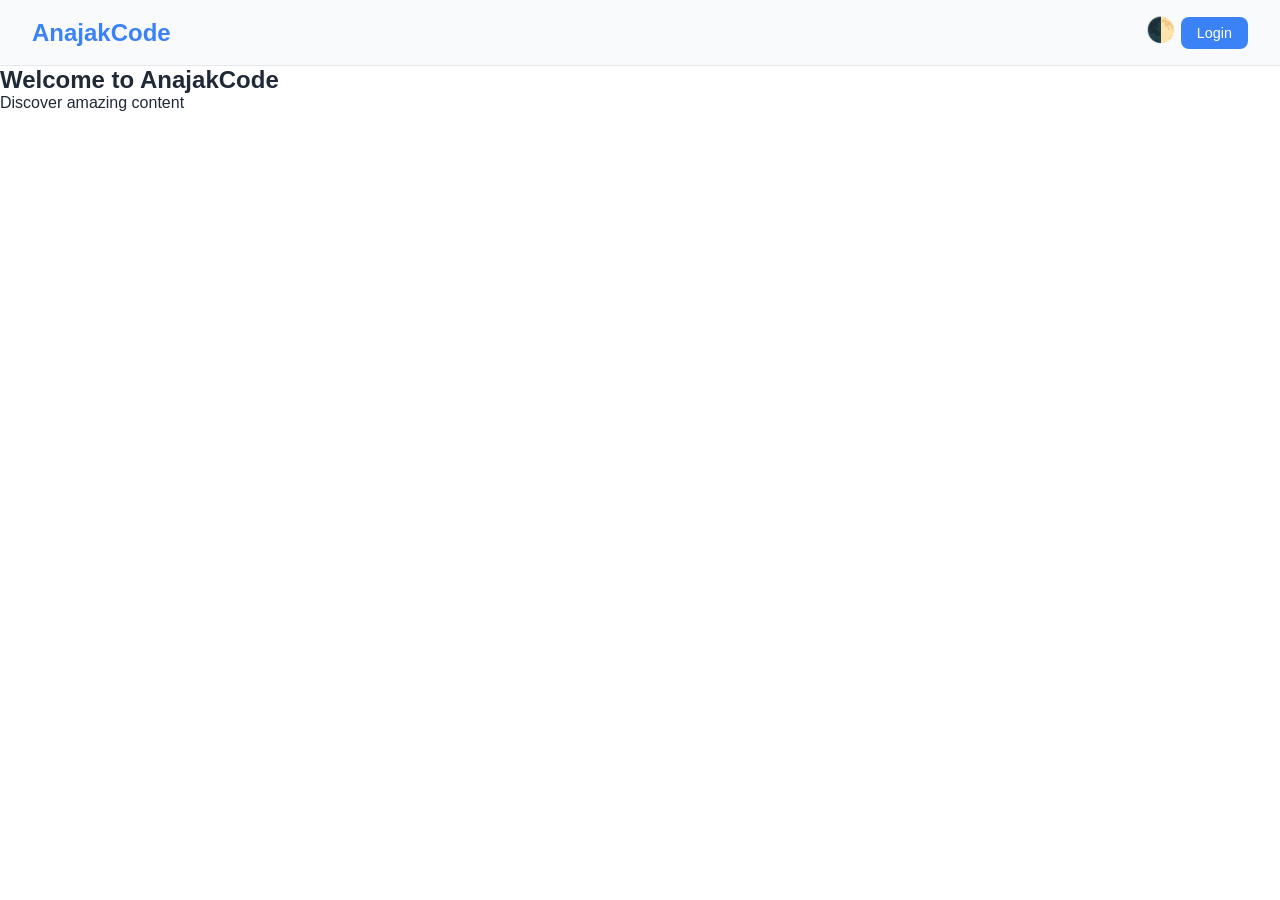
==== index.html @ 2fe34ace "feat: initial anajakcode-project structure with PWA, theme, auth, and modular JS" ====
<!DOCTYPE html>
<html lang="km">
<head>
    <meta charset="UTF-8">
    <meta name="viewport" content="width=device-width, initial-scale=1.0">
    <title>AnajakCode Website</title>
    <link rel="manifest" href="manifest.json">
    <link rel="stylesheet" href="css/styles.css">
    <meta name="theme-color" content="#1f2937">
</head>
<body>
    <header class="navbar">
        <h1 class="logo">AnajakCode</h1>
        <nav>
            <button id="themeToggle" class="btn-icon">🌓</button>
            <button id="loginBtn" class="btn btn-primary">Login</button>
        </nav>
    </header>

    <main id="app">
        <section id="hero">
            <h2>Welcome to AnajakCode</h2>
            <p>Discover amazing content</p>
        </section>
        <section id="content"></section>
    </main>

    <!-- Modal Container -->
    <div id="modalOverlay" class="modal-overlay hidden"></div>

    <!-- Toast Container -->
    <div id="toastContainer"></div>

    <!-- JS Modules -->
    <script src="js/theme.js"></script>
    <script src="js/api.js"></script>
    <script src="js/auth.js"></script>
    <script src="js/modals.js"></script>
    <script src="js/app.js"></script>
</body>
</html>
---- css/styles.css ----
/* === Variables === */
:root {
    --primary: #3b82f6;
    --bg: #ffffff;
    --text: #1f2937;
    --card-bg: #f9fafb;
    --border: #e5e7eb;
    --shadow: 0 2px 10px rgba(0,0,0,0.1);
    --radius: 8px;
    --transition: all 0.3s ease;
}

[data-theme="dark"] {
    --bg: #111827;
    --text: #f9fafb;
    --card-bg: #1f2937;
    --border: #374151;
    --shadow: 0 2px 10px rgba(0,0,0,0.5);
}

/* === Reset === */
* { margin: 0; padding: 0; box-sizing: border-box; }
body {
    font-family: 'Kantumruy Pro', -apple-system, sans-serif;
    background: var(--bg);
    color: var(--text);
    transition: var(--transition);
    min-height: 100vh;
}

/* === Layout === */
.navbar {
    display: flex;
    justify-content: space-between;
    align-items: center;
    padding: 1rem 2rem;
    border-bottom: 1px solid var(--border);
    background: var(--card-bg);
}

.logo { font-size: 1.5rem; font-weight: 700; color: var(--primary); }

.btn {
    padding: 0.5rem 1rem;
    border: none;
    border-radius: var(--radius);
    cursor: pointer;
    font-size: 0.9rem;
    transition: var(--transition);
}

.btn-primary { background: var(--primary); color: white; }
.btn-primary:hover { opacity: 0.9; }
.btn-icon { background: transparent; border: none; font-size: 1.5rem; cursor: pointer; }

/* === Modal === */
.modal-overlay {
    position: fixed;
    inset: 0;
    background: rgba(0,0,0,0.5);
    display: flex;
    justify-content: center;
    align-items: center;
    z-index: 100;
}

.modal-overlay.hidden { display: none; }

.modal-content {
    background: var(--bg);
    padding: 2rem;
    border-radius: var(--radius);
    max-width: 500px;
    width: 90%;
    box-shadow: var(--shadow);
}

/* === Toast === */
#toastContainer {
    position: fixed;
    bottom: 20px;
    right: 20px;
    z-index: 1000;
}

.toast {
    padding: 1rem 1.5rem;
    margin-top: 0.5rem;
    border-radius: var(--radius);
    background: var(--card-bg);
    color: var(--text);
    box-shadow: var(--shadow);
    animation: slideIn 0.3s ease;
}

.toast.success { border-left: 4px solid #10b981; }
.toast.error { border-left: 4px solid #ef4444; }
.toast.info { border-left: 4px solid #3b82f6; }

@keyframes slideIn {
    from { transform: translateX(100%); opacity: 0; }
    to { transform: translateX(0); opacity: 1; }
}

/* === Responsive === */
@media (max-width: 768px) {
    .navbar { padding: 1rem; }
    .logo { font-size: 1.2rem; }
}
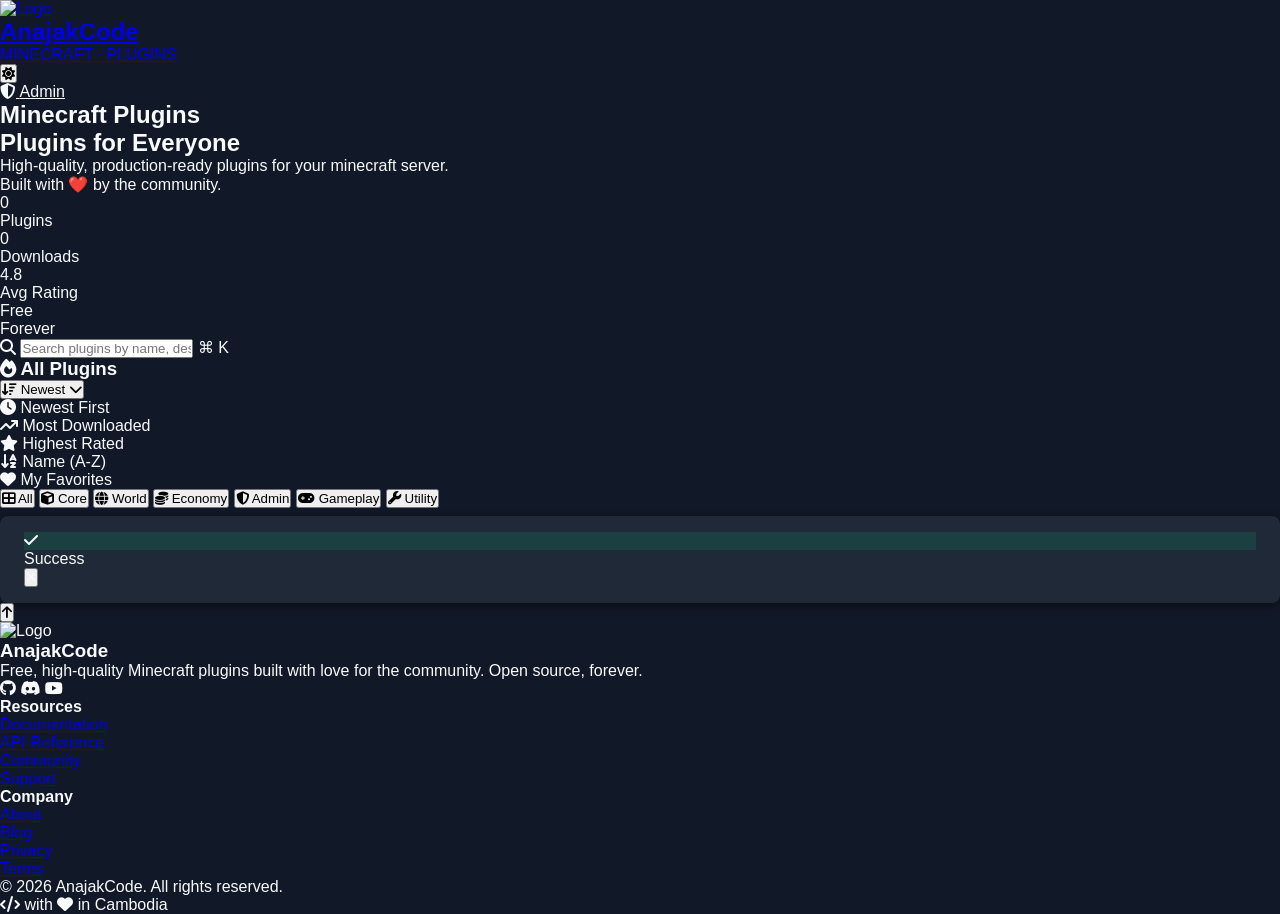
==== commit 83826372: "Update index.html" ====
--- a/index.html
+++ b/index.html
@@ -1,41 +1,360 @@
 <!DOCTYPE html>
-<html lang="km">
+<html lang="en" data-theme="dark">
 <head>
     <meta charset="UTF-8">
     <meta name="viewport" content="width=device-width, initial-scale=1.0">
-    <title>AnajakCode Website</title>
-    <link rel="manifest" href="manifest.json">
+    <title>AnajakCode</title>
+    <link rel="manifest" href="/manifest.json">
+    <meta name="theme-color" content="#10b981">
+    
+    <!-- External Libraries -->
+    <script src="https://cdn.tailwindcss.com"></script>
+    <link rel="stylesheet" href="https://cdnjs.cloudflare.com/ajax/libs/font-awesome/6.5.0/css/all.min.css">
+    <link href="https://fonts.googleapis.com/css2?family=Plus+Jakarta+Sans:wght@400;500;600;700;800&family=JetBrains+Mono:wght@400;600&display=swap" rel="stylesheet">
+    
+    <!-- Custom CSS -->
     <link rel="stylesheet" href="css/styles.css">
-    <meta name="theme-color" content="#1f2937">
 </head>
 <body>
-    <header class="navbar">
-        <h1 class="logo">AnajakCode</h1>
-        <nav>
-            <button id="themeToggle" class="btn-icon">🌓</button>
-            <button id="loginBtn" class="btn btn-primary">Login</button>
-        </nav>
-    </header>
-
-    <main id="app">
-        <section id="hero">
-            <h2>Welcome to AnajakCode</h2>
-            <p>Discover amazing content</p>
+    <!-- Animated Background -->
+    <div class="bg-orbs">
+        <div class="orb orb-1"></div>
+        <div class="orb orb-2"></div>
+        <div class="orb orb-3"></div>
+    </div>
+
+    <!-- Navbar -->
+    <nav class="glass-nav sticky top-0 z-50 relative">
+        <div class="max-w-7xl mx-auto px-6 py-4 flex justify-between items-center">
+            <a href="#" class="flex items-center gap-3 group">
+                <div class="relative">
+                    <img src="https://i.ibb.co/7xPKHNSK/smail.webp" alt="Logo" class="w-10 h-10 rounded-xl object-cover ring-2 ring-emerald-500/20 group-hover:ring-emerald-500/50 transition">
+                    <div class="absolute -bottom-1 -right-1 w-4 h-4 bg-emerald-500 rounded-full border-2 border-[var(--bg-secondary)]"></div>
+                </div>
+                <div>
+                    <h1 class="text-lg font-bold gradient-text">AnajakCode</h1>
+                    <p class="text-[10px] font-mono" style="color: var(--text-muted);">MINECRAFT · PLUGINS</p>
+                </div>
+            </a>
+            
+            <div class="flex items-center gap-3">
+                <button onclick="window.App.toggleTheme()" class="w-10 h-10 rounded-xl glass-card flex items-center justify-center" title="Toggle theme">
+                    <i class="fas fa-sun text-amber-400" id="theme-icon"></i>
+                </button>
+                <div id="user-section" class="flex items-center gap-2"></div>
+                <a href="admin.html" class="hidden md:flex items-center gap-1.5 px-3 py-2 rounded-lg text-sm font-medium hover:text-emerald-400 transition" style="color: var(--text-secondary);">
+                    <i class="fas fa-shield-halved text-xs"></i>
+                    <span>Admin</span>
+                </a>
+            </div>
+        </div>
+    </nav>
+
+    <main class="max-w-7xl mx-auto px-6 pt-12 pb-20 relative z-10">
+        <!-- Hero Section -->
+        <section class="relative text-center mb-16 py-12">
+            <div class="floating-block block-1"></div>
+            <div class="floating-block block-2"></div>
+            <div class="floating-block block-3"></div>
+            <div class="floating-block block-4"></div>
+            <div class="floating-block block-5"></div>
+            
+            <h2 class="hero-title mb-6">
+                <span class="gradient-text">Minecraft Plugins</span><br>
+                <span style="color: var(--text-primary);">Plugins for Everyone</span>
+            </h2>
+            
+            <p class="text-lg md:text-xl max-w-2xl mx-auto mb-10" style="color: var(--text-secondary);">
+                High-quality, production-ready plugins for your minecraft server.<br class="hidden md:block">
+                Built with ❤️ by the community.
+            </p>
+
+            <!-- Stats -->
+            <div class="grid grid-cols-2 md:grid-cols-4 gap-4 max-w-3xl mx-auto mb-12">
+                <div class="stat-card">
+                    <div class="stat-number" id="total-plugins">0</div>
+                    <div class="text-xs mt-1 uppercase tracking-wider" style="color: var(--text-muted);">Plugins</div>
+                </div>
+                <div class="stat-card">
+                    <div class="stat-number" id="total-downloads">0</div>
+                    <div class="text-xs mt-1 uppercase tracking-wider" style="color: var(--text-muted);">Downloads</div>
+                </div>
+                <div class="stat-card">
+                    <div class="stat-number">4.8</div>
+                    <div class="text-xs mt-1 uppercase tracking-wider" style="color: var(--text-muted);">Avg Rating</div>
+                </div>
+                <div class="stat-card">
+                    <div class="stat-number">Free</div>
+                    <div class="text-xs mt-1 uppercase tracking-wider" style="color: var(--text-muted);">Forever</div>
+                </div>
+            </div>
+
+            <!-- Search -->
+            <div class="search-wrapper">
+                <i class="fas fa-search search-icon"></i>
+                <input type="text" id="search" class="search-input" placeholder="Search plugins by name, description, or tag...">
+                <span class="search-shortcut hidden md:block">⌘ K</span>
+            </div>
         </section>
-        <section id="content"></section>
+
+        <!-- Filter & Sort Bar -->
+        <section class="mb-8">
+            <div class="flex flex-wrap items-center justify-between gap-4 mb-4">
+                <div class="flex items-center gap-2">
+                    <h3 class="text-lg font-bold" style="color: var(--text-primary);">
+                        <i class="fas fa-fire text-emerald-400 mr-2"></i>
+                        <span id="results-count">All Plugins</span>
+                    </h3>
+                </div>
+                
+                <div class="sort-dropdown">
+                    <button onclick="window.App.toggleSortMenu()" class="btn-ghost px-4 py-2 rounded-xl text-sm font-medium flex items-center gap-2">
+                        <i class="fas fa-arrow-down-wide-short"></i>
+                        <span id="sort-label">Newest</span>
+                        <i class="fas fa-chevron-down text-xs"></i>
+                    </button>
+                    <div class="sort-menu" id="sort-menu">
+                        <div class="sort-option active" data-sort="newest" onclick="window.App.setSort('newest', 'Newest')">
+                            <i class="fas fa-clock w-4"></i> Newest First
+                        </div>
+                        <div class="sort-option" data-sort="popular" onclick="window.App.setSort('popular', 'Most Downloaded')">
+                            <i class="fas fa-arrow-trend-up w-4"></i> Most Downloaded
+                        </div>
+                        <div class="sort-option" data-sort="rated" onclick="window.App.setSort('rated', 'Highest Rated')">
+                            <i class="fas fa-star w-4"></i> Highest Rated
+                        </div>
+                        <div class="sort-option" data-sort="az" onclick="window.App.setSort('az', 'A-Z')">
+                            <i class="fas fa-arrow-down-a-z w-4"></i> Name (A-Z)
+                        </div>
+                        <div class="sort-option" data-sort="favorites" onclick="window.App.setSort('favorites', 'My Favorites')">
+                            <i class="fas fa-heart w-4"></i> My Favorites
+                        </div>
+                    </div>
+                </div>
+            </div>
+
+            <!-- Category Filter Chips -->
+            <div class="flex flex-wrap gap-2 mb-6" id="filter-chips">
+                <button class="filter-chip active" data-category="" onclick="window.App.filterCategory('')">
+                    <i class="fas fa-th-large"></i> All
+                </button>
+                <button class="filter-chip" data-category="Core" onclick="window.App.filterCategory('Core')">
+                    <i class="fas fa-cube"></i> Core
+                </button>
+                <button class="filter-chip" data-category="World" onclick="window.App.filterCategory('World')">
+                    <i class="fas fa-globe"></i> World
+                </button>
+                <button class="filter-chip" data-category="Economy" onclick="window.App.filterCategory('Economy')">
+                    <i class="fas fa-coins"></i> Economy
+                </button>
+                <button class="filter-chip" data-category="Admin" onclick="window.App.filterCategory('Admin')">
+                    <i class="fas fa-shield-halved"></i> Admin
+                </button>
+                <button class="filter-chip" data-category="Gameplay" onclick="window.App.filterCategory('Gameplay')">
+                    <i class="fas fa-gamepad"></i> Gameplay
+                </button>
+                <button class="filter-chip" data-category="Utility" onclick="window.App.filterCategory('Utility')">
+                    <i class="fas fa-wrench"></i> Utility
+                </button>
+            </div>
+        </section>
+
+        <!-- Plugins Grid -->
+        <section id="plugins-grid" class="grid grid-cols-1 md:grid-cols-2 lg:grid-cols-3 gap-6">
+            <!-- Skeleton loading placeholders -->
+            <div class="glass-card rounded-2xl p-6">
+                <div class="skeleton h-32 mb-4 rounded-xl"></div>
+                <div class="skeleton h-4 w-1/3 mb-3"></div>
+                <div class="skeleton h-6 w-2/3 mb-3"></div>
+                <div class="skeleton h-4 mb-2"></div>
+                <div class="skeleton h-4 w-4/5 mb-4"></div>
+                <div class="skeleton h-10 mt-4"></div>
+            </div>
+            <div class="glass-card rounded-2xl p-6">
+                <div class="skeleton h-32 mb-4 rounded-xl"></div>
+                <div class="skeleton h-4 w-1/3 mb-3"></div>
+                <div class="skeleton h-6 w-2/3 mb-3"></div>
+                <div class="skeleton h-4 mb-2"></div>
+                <div class="skeleton h-4 w-4/5 mb-4"></div>
+                <div class="skeleton h-10 mt-4"></div>
+            </div>
+            <div class="glass-card rounded-2xl p-6">
+                <div class="skeleton h-32 mb-4 rounded-xl"></div>
+                <div class="skeleton h-4 w-1/3 mb-3"></div>
+                <div class="skeleton h-6 w-2/3 mb-3"></div>
+                <div class="skeleton h-4 mb-2"></div>
+                <div class="skeleton h-4 w-4/5 mb-4"></div>
+                <div class="skeleton h-10 mt-4"></div>
+            </div>
+        </section>
     </main>
 
-    <!-- Modal Container -->
-    <div id="modalOverlay" class="modal-overlay hidden"></div>
-
-    <!-- Toast Container -->
-    <div id="toastContainer"></div>
-
-    <!-- JS Modules -->
-    <script src="js/theme.js"></script>
-    <script src="js/api.js"></script>
-    <script src="js/auth.js"></script>
-    <script src="js/modals.js"></script>
-    <script src="js/app.js"></script>
+    <!-- Plugin Details Modal -->
+    <div id="details-modal" class="modal-overlay fixed inset-0 z-50 hidden items-center justify-center p-4 overflow-y-auto">
+        <div class="modal-content rounded-2xl max-w-3xl w-full my-8 relative">
+            <button onclick="window.UI.closeDetailsModal()" class="absolute top-4 right-4 w-10 h-10 rounded-xl flex items-center justify-center hover:bg-[var(--bg-tertiary)] transition z-10" style="color: var(--text-secondary);">
+                <i class="fas fa-times"></i>
+            </button>
+            <div id="details-content">
+                <!-- Populated by JS -->
+            </div>
+        </div>
+    </div>
+
+    <!-- Auth Modal -->
+    <div id="auth-modal" class="modal-overlay fixed inset-0 z-50 hidden items-center justify-center p-4">
+        <div class="modal-content rounded-2xl max-w-md w-full p-8 relative">
+            <button onclick="window.UI.closeAuthModal()" class="absolute top-4 right-4 w-8 h-8 rounded-lg flex items-center justify-center hover:bg-[var(--bg-tertiary)]" style="color: var(--text-secondary);">
+                <i class="fas fa-times"></i>
+            </button>
+            
+            <div class="text-center mb-6">
+                <div class="w-14 h-14 mx-auto mb-4 rounded-2xl bg-gradient-to-br from-emerald-400 to-cyan-500 flex items-center justify-center">
+                    <i class="fas fa-user-astronaut text-white text-xl"></i>
+                </div>
+                <h3 class="text-2xl font-bold" id="auth-title">Welcome Back</h3>
+                <p class="text-sm mt-1" style="color: var(--text-secondary);" id="auth-subtitle">Sign in to continue</p>
+            </div>
+            
+            <form id="auth-form" class="space-y-4">
+                <div id="username-field">
+                    <label class="text-xs font-semibold mb-1.5 block uppercase tracking-wider" style="color: var(--text-secondary);">Username</label>
+                    <input name="username" required class="w-full px-4 py-3 rounded-xl" style="background: var(--bg-tertiary); border: 1px solid var(--border-color); color: var(--text-primary);">
+                </div>
+                <div id="email-field" class="hidden">
+                    <label class="text-xs font-semibold mb-1.5 block uppercase tracking-wider" style="color: var(--text-secondary);">Email</label>
+                    <input name="email" type="email" class="w-full px-4 py-3 rounded-xl" style="background: var(--bg-tertiary); border: 1px solid var(--border-color); color: var(--text-primary);">
+                </div>
+                <div>
+                    <label class="text-xs font-semibold mb-1.5 block uppercase tracking-wider" style="color: var(--text-secondary);">Password</label>
+                    <input name="password" type="password" required class="w-full px-4 py-3 rounded-xl" style="background: var(--bg-tertiary); border: 1px solid var(--border-color); color: var(--text-primary);">
+                </div>
+                <button type="submit" class="btn-primary w-full py-3 rounded-xl font-semibold flex items-center justify-center gap-2">
+                    <i class="fas fa-arrow-right-to-bracket"></i>
+                    <span id="auth-submit-text">Sign In</span>
+                </button>
+            </form>
+            
+            <div class="mt-6 text-center text-sm">
+                <span style="color: var(--text-secondary);" id="auth-switch-text">Don't have an account?</span>
+                <button onclick="window.UI.toggleAuthMode()" class="text-emerald-400 hover:text-emerald-300 ml-1 font-semibold" id="auth-switch-btn">Register</button>
+            </div>
+        </div>
+    </div>
+
+    <!-- Review Modal -->
+    <div id="review-modal" class="modal-overlay fixed inset-0 z-50 hidden items-center justify-center p-4">
+        <div class="modal-content rounded-2xl max-w-md w-full p-8 relative">
+            <button onclick="window.UI.closeReviewModal()" class="absolute top-4 right-4 w-8 h-8 rounded-lg flex items-center justify-center hover:bg-[var(--bg-tertiary)]" style="color: var(--text-secondary);">
+                <i class="fas fa-times"></i>
+            </button>
+            
+            <div class="mb-6">
+                <h3 class="text-2xl font-bold mb-1">Share your thoughts</h3>
+                <p class="text-sm" style="color: var(--text-secondary);" id="review-plugin-name"></p>
+            </div>
+            
+            <form id="review-form" class="space-y-5">
+                <input type="hidden" id="review-plugin-id">
+                
+                <div>
+                    <label class="text-xs font-semibold mb-3 block uppercase tracking-wider" style="color: var(--text-secondary);">Rating</label>
+                    <div class="flex gap-2 text-3xl" id="star-selector">
+                        <i class="fas fa-star star" data-rating="1" onclick="window.UI.setRating(1)"></i>
+                        <i class="fas fa-star star" data-rating="2" onclick="window.UI.setRating(2)"></i>
+                        <i class="fas fa-star star" data-rating="3" onclick="window.UI.setRating(3)"></i>
+                        <i class="fas fa-star star" data-rating="4" onclick="window.UI.setRating(4)"></i>
+                        <i class="fas fa-star star" data-rating="5" onclick="window.UI.setRating(5)"></i>
+                    </div>
+                    <input type="hidden" id="review-rating" value="0">
+                </div>
+                
+                <div>
+                    <label class="text-xs font-semibold mb-1.5 block uppercase tracking-wider" style="color: var(--text-secondary);">Your Review</label>
+                    <textarea id="review-comment" rows="4" required minlength="10" class="w-full px-4 py-3 rounded-xl resize-none" style="background: var(--bg-tertiary); border: 1px solid var(--border-color); color: var(--text-primary);" placeholder="What do you think about this plugin?"></textarea>
+                    <p class="text-xs mt-1.5" style="color: var(--text-muted);">Minimum 10 characters</p>
+                </div>
+                
+                <button type="submit" class="btn-primary w-full py-3 rounded-xl font-semibold">
+                    <i class="fas fa-paper-plane mr-2"></i> Submit Review
+                </button>
+            </form>
+        </div>
+    </div>
+
+    <!-- Toast -->
+    <div id="toast" class="fixed top-6 right-6 z-50 hidden">
+        <div class="toast rounded-xl px-5 py-4 flex items-center gap-3 min-w-[280px]">
+            <div id="toast-icon-wrapper" class="w-10 h-10 rounded-lg flex items-center justify-center flex-shrink-0" style="background: rgba(16,185,129,0.15);">
+                <i id="toast-icon" class="fas fa-check text-emerald-400"></i>
+            </div>
+            <div class="flex-1">
+                <div class="text-sm font-semibold" id="toast-msg">Success</div>
+            </div>
+            <button onclick="window.UI.hideToast()" class="w-7 h-7 rounded-lg flex items-center justify-center hover:bg-[var(--bg-tertiary)]" style="color: var(--text-muted);">
+                <i class="fas fa-times text-xs"></i>
+            </button>
+        </div>
+    </div>
+
+    <!-- Back to Top -->
+    <button class="back-to-top" id="back-to-top" onclick="window.scrollTo({top:0,behavior:'smooth'})">
+        <i class="fas fa-arrow-up"></i>
+    </button>
+
+    <!-- Footer -->
+    <footer class="glass-nav border-t mt-12 py-10 relative z-10" style="border-color: var(--border-color);">
+        <div class="max-w-7xl mx-auto px-6">
+            <div class="grid grid-cols-1 md:grid-cols-4 gap-8 mb-8">
+                <div class="md:col-span-2">
+                    <div class="flex items-center gap-3 mb-4">
+                        <img src="https://i.ibb.co/7xPKHNSK/smail.webp" alt="Logo" class="w-10 h-10 rounded-xl object-cover">
+                        <h3 class="text-lg font-bold gradient-text">AnajakCode</h3>
+                    </div>
+                    <p class="text-sm mb-4 max-w-sm" style="color: var(--text-secondary);">
+                        Free, high-quality Minecraft plugins built with love for the community. Open source, forever.
+                    </p>
+                    <div class="flex gap-3">
+                        <a href="#" class="w-9 h-9 rounded-lg flex items-center justify-center hover:bg-[var(--bg-tertiary)] transition" style="color: var(--text-secondary);"><i class="fab fa-github"></i></a>
+                        <a href="#" class="w-9 h-9 rounded-lg flex items-center justify-center hover:bg-[var(--bg-tertiary)] transition" style="color: var(--text-secondary);"><i class="fab fa-discord"></i></a>
+                        <a href="#" class="w-9 h-9 rounded-lg flex items-center justify-center hover:bg-[var(--bg-tertiary)] transition" style="color: var(--text-secondary);"><i class="fab fa-youtube"></i></a>
+                    </div>
+                </div>
+                
+                <div>
+                    <h4 class="text-sm font-bold mb-3 uppercase tracking-wider" style="color: var(--text-primary);">Resources</h4>
+                    <ul class="space-y-2 text-sm" style="color: var(--text-secondary);">
+                        <li><a href="#" class="hover:text-emerald-400 transition">Documentation</a></li>
+                        <li><a href="#" class="hover:text-emerald-400 transition">API Reference</a></li>
+                        <li><a href="#" class="hover:text-emerald-400 transition">Community</a></li>
+                        <li><a href="#" class="hover:text-emerald-400 transition">Support</a></li>
+                    </ul>
+                </div>
+                
+                <div>
+                    <h4 class="text-sm font-bold mb-3 uppercase tracking-wider" style="color: var(--text-primary);">Company</h4>
+                    <ul class="space-y-2 text-sm" style="color: var(--text-secondary);">
+                        <li><a href="#" class="hover:text-emerald-400 transition">About</a></li>
+                        <li><a href="#" class="hover:text-emerald-400 transition">Blog</a></li>
+                        <li><a href="#" class="hover:text-emerald-400 transition">Privacy</a></li>
+                        <li><a href="#" class="hover:text-emerald-400 transition">Terms</a></li>
+                    </ul>
+                </div>
+            </div>
+            
+            <div class="pt-6 flex flex-col md:flex-row justify-between items-center gap-4 text-xs" style="border-top: 1px solid var(--border-color); color: var(--text-muted);">
+                <p>© 2026 AnajakCode. All rights reserved.</p>
+                <p class="flex items-center gap-2 mono">
+                    <i class="fas fa-code"></i> with <i class="fas fa-heart text-rose-400"></i> in Cambodia
+                </p>
+            </div>
+        </div>
+    </footer>
+
+    <!-- Scripts (Order matters: Utils -> API -> UI -> App) -->
+    <script type="module" src="js/utils.js"></script>
+    <script type="module" src="js/api.js"></script>
+    <script type="module" src="js/ui.js"></script>
+    <script type="module" src="js/app.js"></script>
 </body>
 </html>
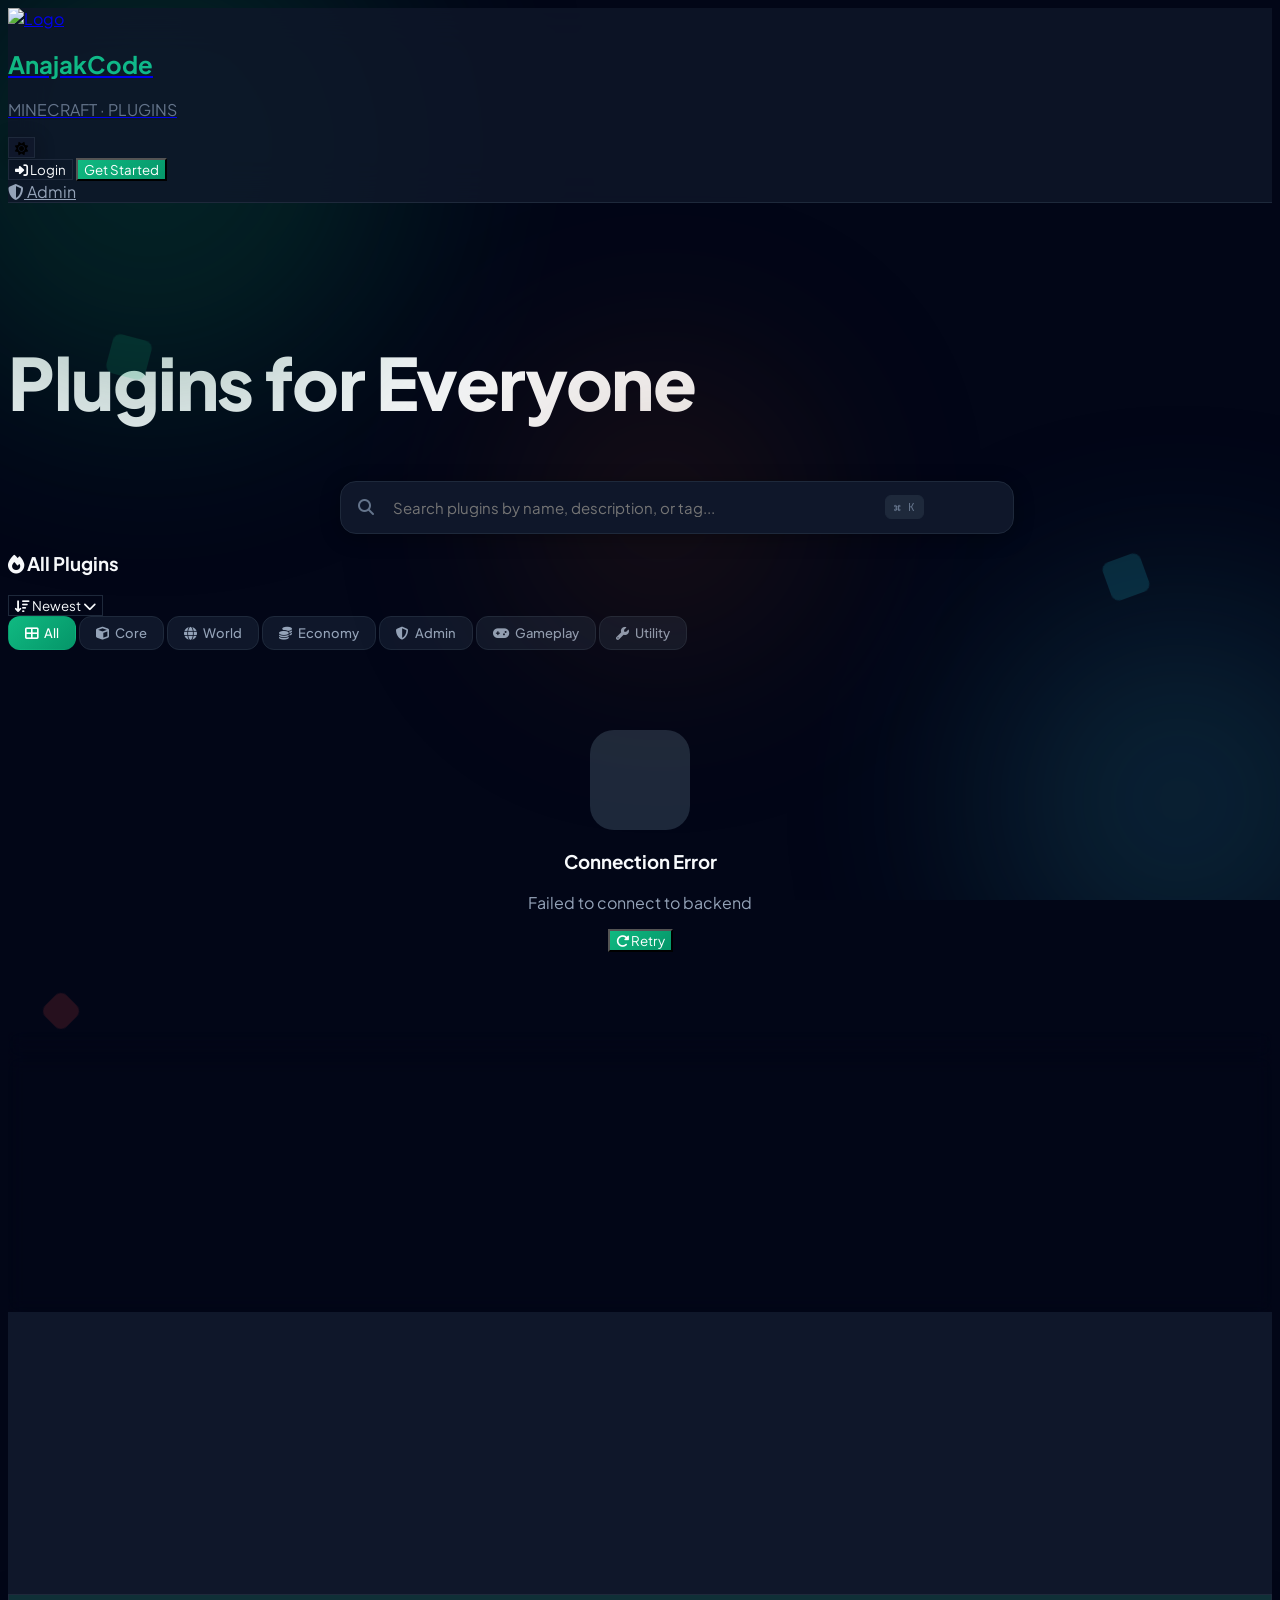
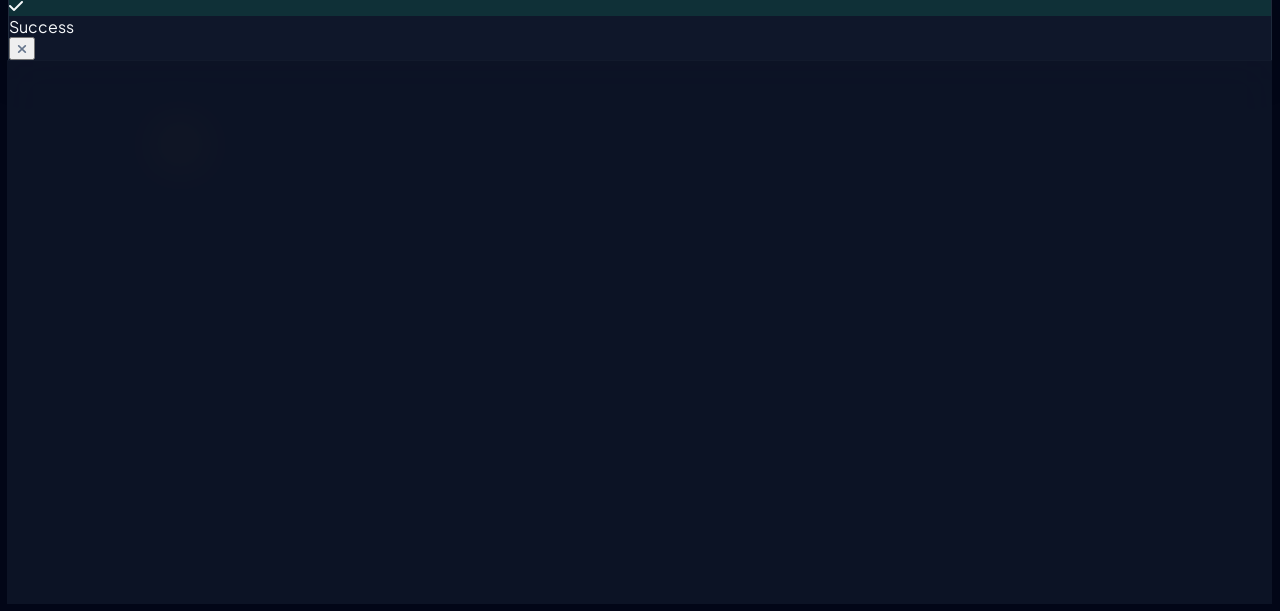
==== commit 976d0d08: "Update index.html" ====
--- a/index.html
+++ b/index.html
@@ -60,35 +60,9 @@
             <div class="floating-block block-5"></div>
             
             <h2 class="hero-title mb-6">
-                <span class="gradient-text">Minecraft Plugins</span><br>
+                <span class="gradient-text"></span><br>
                 <span style="color: var(--text-primary);">Plugins for Everyone</span>
             </h2>
-            
-            <p class="text-lg md:text-xl max-w-2xl mx-auto mb-10" style="color: var(--text-secondary);">
-                High-quality, production-ready plugins for your minecraft server.<br class="hidden md:block">
-                Built with ❤️ by the community.
-            </p>
-
-            <!-- Stats -->
-            <div class="grid grid-cols-2 md:grid-cols-4 gap-4 max-w-3xl mx-auto mb-12">
-                <div class="stat-card">
-                    <div class="stat-number" id="total-plugins">0</div>
-                    <div class="text-xs mt-1 uppercase tracking-wider" style="color: var(--text-muted);">Plugins</div>
-                </div>
-                <div class="stat-card">
-                    <div class="stat-number" id="total-downloads">0</div>
-                    <div class="text-xs mt-1 uppercase tracking-wider" style="color: var(--text-muted);">Downloads</div>
-                </div>
-                <div class="stat-card">
-                    <div class="stat-number">4.8</div>
-                    <div class="text-xs mt-1 uppercase tracking-wider" style="color: var(--text-muted);">Avg Rating</div>
-                </div>
-                <div class="stat-card">
-                    <div class="stat-number">Free</div>
-                    <div class="text-xs mt-1 uppercase tracking-wider" style="color: var(--text-muted);">Forever</div>
-                </div>
-            </div>
-
             <!-- Search -->
             <div class="search-wrapper">
                 <i class="fas fa-search search-icon"></i>
--- a/css/styles.css
+++ b/css/styles.css
@@ -1,109 +1,511 @@
-/* === Variables === */
-:root {
-    --primary: #3b82f6;
-    --bg: #ffffff;
-    --text: #1f2937;
-    --card-bg: #f9fafb;
-    --border: #e5e7eb;
-    --shadow: 0 2px 10px rgba(0,0,0,0.1);
-    --radius: 8px;
-    --transition: all 0.3s ease;
-}
-
-[data-theme="dark"] {
-    --bg: #111827;
-    --text: #f9fafb;
-    --card-bg: #1f2937;
-    --border: #374151;
-    --shadow: 0 2px 10px rgba(0,0,0,0.5);
-}
-
-/* === Reset === */
-* { margin: 0; padding: 0; box-sizing: border-box; }
-body {
-    font-family: 'Kantumruy Pro', -apple-system, sans-serif;
-    background: var(--bg);
-    color: var(--text);
-    transition: var(--transition);
+* { font-family: 'Plus Jakarta Sans', sans-serif; }
+code, .mono { font-family: 'JetBrains Mono', monospace; }
+
+:root[data-theme="light"] { 
+    --bg-primary: #f8fafc; 
+    --bg-secondary: #ffffff; 
+    --bg-tertiary: #f1f5f9;
+    --text-primary: #0f172a; 
+    --text-secondary: #64748b; 
+    --text-muted: #94a3b8;
+    --border-color: #e2e8f0;
+    --card-shadow: 0 4px 20px rgba(0,0,0,0.05);
+    --card-shadow-hover: 0 20px 40px rgba(16,185,129,0.15);
+    --orb-1: #a7f3d0; --orb-2: #bae6fd; --orb-3: #fcd34d;
+}
+:root[data-theme="dark"] { 
+    --bg-primary: #020617; 
+    --bg-secondary: #0f172a; 
+    --bg-tertiary: #1e293b;
+    --text-primary: #f8fafc; 
+    --text-secondary: #94a3b8; 
+    --text-muted: #64748b;
+    --border-color: #1e293b;
+    --card-shadow: 0 4px 20px rgba(0,0,0,0.3);
+    --card-shadow-hover: 0 20px 40px rgba(16,185,129,0.2);
+    --orb-1: #064e3b; --orb-2: #164e63; --orb-3: #78350f;
+}
+
+body { 
+    background: var(--bg-primary); 
+    color: var(--text-primary); 
     min-height: 100vh;
-}
-
-/* === Layout === */
-.navbar {
+    position: relative;
+    overflow-x: hidden;
+}
+
+/* === Animated Background === */
+.bg-orbs { position: fixed; inset: 0; z-index: 0; pointer-events: none; overflow: hidden; }
+.orb { 
+    position: absolute; 
+    border-radius: 50%; 
+    filter: blur(100px); 
+    opacity: 0.4; 
+    animation: float 20s infinite ease-in-out alternate; 
+}
+.orb-1 { width: 500px; height: 500px; background: var(--orb-1); top: -100px; left: -100px; }
+.orb-2 { width: 400px; height: 400px; background: var(--orb-2); bottom: -100px; right: -100px; animation-delay: -7s; }
+.orb-3 { width: 300px; height: 300px; background: var(--orb-3); top: 40%; left: 40%; animation-delay: -14s; opacity: 0.2; }
+@keyframes float {
+    0% { transform: translate(0,0) scale(1); }
+    50% { transform: translate(40px,60px) scale(1.1); }
+    100% { transform: translate(-30px,-40px) scale(0.95); }
+}
+
+/* === Glass Elements === */
+.glass-nav { 
+    background: color-mix(in srgb, var(--bg-secondary) 80%, transparent);
+    backdrop-filter: blur(20px); 
+    -webkit-backdrop-filter: blur(20px);
+    border-bottom: 1px solid var(--border-color); 
+}
+.glass-card { 
+    background: var(--bg-secondary); 
+    border: 1px solid var(--border-color); 
+    box-shadow: var(--card-shadow);
+    transition: all 0.4s cubic-bezier(0.4, 0, 0.2, 1);
+}
+.glass-card:hover { 
+    box-shadow: var(--card-shadow-hover);
+    transform: translateY(-6px);
+    border-color: rgba(16, 185, 129, 0.3);
+}
+
+/* === Typography === */
+.gradient-text { 
+    background: linear-gradient(135deg, #10b981 0%, #06b6d4 50%, #8b5cf6 100%); 
+    background-size: 200% 200%;
+    -webkit-background-clip: text; 
+    -webkit-text-fill-color: transparent;
+    animation: gradientShift 6s ease infinite;
+}
+@keyframes gradientShift {
+    0%, 100% { background-position: 0% 50%; }
+    50% { background-position: 100% 50%; }
+}
+
+.hero-title {
+    font-size: clamp(2.5rem, 6vw, 4.5rem);
+    font-weight: 800;
+    letter-spacing: -0.02em;
+    line-height: 1.1;
+}
+
+/* === Buttons === */
+.btn-primary { 
+    background: linear-gradient(135deg, #10b981 0%, #059669 100%); 
+    position: relative;
+    overflow: hidden;
+    transition: all 0.3s ease;
+    color: white;
+}
+.btn-primary::before {
+    content: '';
+    position: absolute;
+    top: 0; left: -100%;
+    width: 100%; height: 100%;
+    background: linear-gradient(90deg, transparent, rgba(255,255,255,0.2), transparent);
+    transition: 0.5s;
+}
+.btn-primary:hover::before { left: 100%; }
+.btn-primary:hover { 
+    transform: translateY(-2px); 
+    box-shadow: 0 10px 30px rgba(16, 185, 129, 0.4); 
+}
+
+.btn-ghost {
+    background: transparent;
+    color: var(--text-primary);
+    border: 1px solid var(--border-color);
+    transition: all 0.2s;
+}
+.btn-ghost:hover {
+    background: var(--bg-tertiary);
+    border-color: rgba(16,185,129,0.3);
+}
+
+/* === Plugin Cards === */
+.plugin-card { position: relative; }
+.plugin-card::before {
+    content: '';
+    position: absolute;
+    inset: 0;
+    border-radius: 1rem;
+    padding: 1px;
+    background: linear-gradient(135deg, transparent 0%, rgba(16,185,129,0.3) 50%, transparent 100%);
+    -webkit-mask: linear-gradient(#fff 0 0) content-box, linear-gradient(#fff 0 0);
+    -webkit-mask-composite: xor;
+    mask-composite: exclude;
+    opacity: 0;
+    transition: opacity 0.4s;
+    pointer-events: none;
+}
+.plugin-card:hover::before { opacity: 1; }
+
+.plugin-thumbnail {
+    width: 100%;
+    height: 140px;
+    background: linear-gradient(135deg, var(--bg-tertiary) 0%, var(--bg-secondary) 100%);
+    border-radius: 12px;
     display: flex;
-    justify-content: space-between;
     align-items: center;
-    padding: 1rem 2rem;
-    border-bottom: 1px solid var(--border);
-    background: var(--card-bg);
-}
-
-.logo { font-size: 1.5rem; font-weight: 700; color: var(--primary); }
-
-.btn {
-    padding: 0.5rem 1rem;
+    justify-content: center;
+    font-size: 3rem;
+    margin-bottom: 1rem;
+    position: relative;
+    overflow: hidden;
+}
+.plugin-thumbnail::after {
+    content: '';
+    position: absolute;
+    inset: 0;
+    background: radial-gradient(circle at 30% 30%, rgba(16,185,129,0.15), transparent 60%);
+}
+.plugin-thumbnail i { 
+    z-index: 1;
+    filter: drop-shadow(0 4px 12px rgba(0,0,0,0.2));
+}
+
+/* Category Icons */
+.cat-Core i { color: #10b981; }
+.cat-World i { color: #22d3ee; }
+.cat-Economy i { color: #fbbf24; }
+.cat-Admin i { color: #f43f5e; }
+.cat-Gameplay i { color: #a855f7; }
+.cat-Utility i { color: #06b6d4; }
+
+/* Badges */
+.badge { 
+    display: inline-flex; 
+    align-items: center; 
+    gap: 4px;
+    padding: 4px 10px; 
+    border-radius: 8px; 
+    font-size: 11px; 
+    font-weight: 600;
+    letter-spacing: 0.02em;
+}
+.badge-category { background: rgba(16,185,129,0.1); color: #10b981; }
+.badge-version { background: var(--bg-tertiary); color: var(--text-secondary); font-family: 'JetBrains Mono', monospace; font-size: 10px; }
+.badge-new { background: rgba(139,92,246,0.15); color: #a855f7; }
+.badge-hot { background: rgba(239,68,68,0.15); color: #ef4444; }
+
+/* Favorite Button */
+.favorite-btn {
+    position: absolute;
+    top: 12px;
+    right: 12px;
+    width: 36px;
+    height: 36px;
+    border-radius: 10px;
+    background: rgba(0,0,0,0.3);
+    backdrop-filter: blur(10px);
+    border: 1px solid rgba(255,255,255,0.1);
+    display: flex;
+    align-items: center;
+    justify-content: center;
+    cursor: pointer;
+    transition: all 0.3s;
+    z-index: 2;
+    color: #fff;
+}
+.favorite-btn:hover { transform: scale(1.1); background: rgba(0,0,0,0.5); }
+.favorite-btn.active { color: #ef4444; background: rgba(239,68,68,0.2); }
+.favorite-btn.active i { animation: heartBeat 0.6s ease; }
+@keyframes heartBeat {
+    0%, 100% { transform: scale(1); }
+    25% { transform: scale(1.3); }
+    50% { transform: scale(0.95); }
+    75% { transform: scale(1.15); }
+}
+
+/* Stats Counter */
+.stat-card {
+    text-align: center;
+    padding: 20px;
+    border-radius: 16px;
+    background: var(--bg-secondary);
+    border: 1px solid var(--border-color);
+}
+.stat-number {
+    font-size: 2rem;
+    font-weight: 800;
+    background: linear-gradient(135deg, #10b981, #06b6d4);
+    -webkit-background-clip: text;
+    -webkit-text-fill-color: transparent;
+}
+
+/* Search Bar */
+.search-wrapper {
+    position: relative;
+    max-width: 600px;
+    margin: 0 auto;
+}
+.search-input {
+    width: 100%;
+    padding: 16px 20px 16px 52px;
+    background: var(--bg-secondary);
+    border: 1px solid var(--border-color);
+    border-radius: 16px;
+    color: var(--text-primary);
+    font-size: 15px;
+    transition: all 0.3s;
+    box-shadow: var(--card-shadow);
+}
+.search-input:focus {
+    outline: none;
+    border-color: #10b981;
+    box-shadow: 0 0 0 4px rgba(16,185,129,0.1);
+}
+.search-icon {
+    position: absolute;
+    left: 18px;
+    top: 50%;
+    transform: translateY(-50%);
+    color: var(--text-muted);
+}
+.search-shortcut {
+    position: absolute;
+    right: 16px;
+    top: 50%;
+    transform: translateY(-50%);
+    background: var(--bg-tertiary);
+    padding: 4px 8px;
+    border-radius: 6px;
+    font-size: 11px;
+    color: var(--text-muted);
+    font-family: 'JetBrains Mono', monospace;
+    border: 1px solid var(--border-color);
+}
+
+/* Filter Chips */
+.filter-chip {
+    padding: 8px 16px;
+    border-radius: 12px;
+    background: var(--bg-secondary);
+    border: 1px solid var(--border-color);
+    color: var(--text-secondary);
+    font-size: 13px;
+    font-weight: 500;
+    cursor: pointer;
+    transition: all 0.2s;
+    display: inline-flex;
+    align-items: center;
+    gap: 6px;
+}
+.filter-chip:hover {
+    border-color: rgba(16,185,129,0.3);
+    color: var(--text-primary);
+}
+.filter-chip.active {
+    background: linear-gradient(135deg, #10b981, #059669);
+    color: white;
+    border-color: transparent;
+}
+
+/* Sort Dropdown */
+.sort-dropdown {
+    position: relative;
+}
+.sort-menu {
+    position: absolute;
+    top: calc(100% + 8px);
+    right: 0;
+    min-width: 200px;
+    background: var(--bg-secondary);
+    border: 1px solid var(--border-color);
+    border-radius: 12px;
+    padding: 6px;
+    box-shadow: 0 10px 40px rgba(0,0,0,0.2);
+    z-index: 20;
+    display: none;
+}
+.sort-menu.show { display: block; animation: dropdownIn 0.2s ease; }
+@keyframes dropdownIn {
+    from { opacity: 0; transform: translateY(-8px); }
+    to { opacity: 1; transform: translateY(0); }
+}
+.sort-option {
+    padding: 8px 12px;
+    border-radius: 8px;
+    font-size: 13px;
+    cursor: pointer;
+    display: flex;
+    align-items: center;
+    gap: 8px;
+    color: var(--text-secondary);
+    transition: all 0.15s;
+}
+.sort-option:hover { background: var(--bg-tertiary); color: var(--text-primary); }
+.sort-option.active { color: #10b981; background: rgba(16,185,129,0.1); }
+
+/* Modal */
+.modal-overlay { 
+    background: rgba(0,0,0,0.7); 
+    backdrop-filter: blur(8px);
+    -webkit-backdrop-filter: blur(8px);
+}
+.modal-content { 
+    animation: modalIn 0.4s cubic-bezier(0.34, 1.56, 0.64, 1);
+    background: var(--bg-secondary);
+    border: 1px solid var(--border-color);
+}
+@keyframes modalIn { 
+    from { transform: translateY(40px) scale(0.95); opacity: 0; } 
+    to { transform: translateY(0) scale(1); opacity: 1; } 
+}
+
+/* Star Rating */
+.star { 
+    color: #334155; 
+    cursor: pointer; 
+    transition: all 0.2s; 
+}
+.star:hover { transform: scale(1.2) rotate(-10deg); color: #fbbf24; }
+.star.active { color: #fbbf24; }
+
+/* Toast */
+.toast { 
+    animation: toastIn 0.4s cubic-bezier(0.34, 1.56, 0.64, 1);
+    background: var(--bg-secondary);
+    border: 1px solid var(--border-color);
+    box-shadow: 0 10px 40px rgba(0,0,0,0.2);
+}
+@keyframes toastIn { 
+    from { transform: translateX(120%); opacity: 0; } 
+    to { transform: translateX(0); opacity: 1; } 
+}
+
+/* Skeleton Loading */
+.skeleton {
+    background: linear-gradient(90deg, var(--bg-tertiary) 0%, var(--bg-secondary) 50%, var(--bg-tertiary) 100%);
+    background-size: 200% 100%;
+    animation: shimmer 1.5s infinite;
+    border-radius: 8px;
+}
+@keyframes shimmer {
+    0% { background-position: 200% 0; }
+    100% { background-position: -200% 0; }
+}
+
+/* Back to Top */
+.back-to-top {
+    position: fixed;
+    bottom: 24px;
+    right: 24px;
+    width: 48px;
+    height: 48px;
+    border-radius: 50%;
+    background: linear-gradient(135deg, #10b981, #059669);
+    color: white;
+    display: flex;
+    align-items: center;
+    justify-content: center;
+    cursor: pointer;
+    box-shadow: 0 10px 30px rgba(16,185,129,0.4);
+    opacity: 0;
+    pointer-events: none;
+    transition: all 0.3s;
+    z-index: 40;
     border: none;
-    border-radius: var(--radius);
+}
+.back-to-top.show { opacity: 1; pointer-events: auto; }
+.back-to-top:hover { transform: translateY(-4px); }
+
+/* Empty State */
+.empty-state {
+    text-align: center;
+    padding: 80px 20px;
+    color: var(--text-secondary);
+}
+.empty-state-icon {
+    width: 100px;
+    height: 100px;
+    border-radius: 24px;
+    background: var(--bg-tertiary);
+    display: flex;
+    align-items: center;
+    justify-content: center;
+    font-size: 3rem;
+    color: var(--text-muted);
+    margin: 0 auto 20px;
+}
+
+/* Floating Minecraft Blocks (Hero decoration) */
+.floating-block {
+    position: absolute;
+    width: 40px;
+    height: 40px;
+    border-radius: 8px;
+    opacity: 0.15;
+    animation: blockFloat 15s infinite ease-in-out;
+}
+.block-1 { top: 15%; left: 8%; background: #10b981; animation-delay: 0s; transform: rotate(15deg); }
+.block-2 { top: 25%; right: 10%; background: #22d3ee; animation-delay: -3s; transform: rotate(-20deg); }
+.block-3 { bottom: 20%; left: 12%; background: #fbbf24; animation-delay: -6s; transform: rotate(25deg); }
+.block-4 { bottom: 30%; right: 15%; background: #a855f7; animation-delay: -9s; transform: rotate(-15deg); }
+.block-5 { top: 45%; left: 3%; background: #ef4444; animation-delay: -12s; width: 30px; height: 30px; transform: rotate(45deg); }
+@keyframes blockFloat {
+    0%, 100% { transform: translateY(0) rotate(0deg); }
+    50% { transform: translateY(-30px) rotate(180deg); }
+}
+
+/* Line Clamp */
+.line-clamp-2 { display: -webkit-box; -webkit-line-clamp: 2; -webkit-box-orient: vertical; overflow: hidden; }
+.line-clamp-3 { display: -webkit-box; -webkit-line-clamp: 3; -webkit-box-orient: vertical; overflow: hidden; }
+
+/* Scrollbar */
+::-webkit-scrollbar { width: 10px; height: 10px; }
+::-webkit-scrollbar-track { background: var(--bg-primary); }
+::-webkit-scrollbar-thumb { background: var(--bg-tertiary); border-radius: 5px; }
+::-webkit-scrollbar-thumb:hover { background: #10b981; }
+
+/* Details Modal Tabs */
+.tab-btn {
+    padding: 10px 16px;
+    font-size: 13px;
+    font-weight: 500;
+    color: var(--text-secondary);
+    border-bottom: 2px solid transparent;
     cursor: pointer;
-    font-size: 0.9rem;
-    transition: var(--transition);
-}
-
-.btn-primary { background: var(--primary); color: white; }
-.btn-primary:hover { opacity: 0.9; }
-.btn-icon { background: transparent; border: none; font-size: 1.5rem; cursor: pointer; }
-
-/* === Modal === */
-.modal-overlay {
-    position: fixed;
-    inset: 0;
-    background: rgba(0,0,0,0.5);
-    display: flex;
-    justify-content: center;
-    align-items: center;
-    z-index: 100;
-}
-
-.modal-overlay.hidden { display: none; }
-
-.modal-content {
-    background: var(--bg);
-    padding: 2rem;
-    border-radius: var(--radius);
-    max-width: 500px;
-    width: 90%;
-    box-shadow: var(--shadow);
-}
-
-/* === Toast === */
-#toastContainer {
-    position: fixed;
-    bottom: 20px;
-    right: 20px;
-    z-index: 1000;
-}
-
-.toast {
-    padding: 1rem 1.5rem;
-    margin-top: 0.5rem;
-    border-radius: var(--radius);
-    background: var(--card-bg);
-    color: var(--text);
-    box-shadow: var(--shadow);
-    animation: slideIn 0.3s ease;
-}
-
-.toast.success { border-left: 4px solid #10b981; }
-.toast.error { border-left: 4px solid #ef4444; }
-.toast.info { border-left: 4px solid #3b82f6; }
-
-@keyframes slideIn {
-    from { transform: translateX(100%); opacity: 0; }
-    to { transform: translateX(0); opacity: 1; }
-}
-
-/* === Responsive === */
-@media (max-width: 768px) {
-    .navbar { padding: 1rem; }
-    .logo { font-size: 1.2rem; }
-}
+    transition: all 0.2s;
+}
+.tab-btn.active {
+    color: #10b981;
+    border-color: #10b981;
+}
+.tab-btn:hover { color: var(--text-primary); }
+
+/* Code block in details */
+.code-block {
+    background: #0a0e1a;
+    border: 1px solid #1e293b;
+    border-radius: 10px;
+    padding: 12px 16px;
+    font-family: 'JetBrains Mono', monospace;
+    font-size: 12px;
+    color: #10b981;
+    overflow-x: auto;
+    position: relative;
+}
+.code-copy {
+    position: absolute;
+    top: 8px;
+    right: 8px;
+    padding: 4px 8px;
+    font-size: 10px;
+    background: var(--bg-tertiary);
+    border-radius: 6px;
+    cursor: pointer;
+    color: var(--text-secondary);
+    border: none;
+    transition: all 0.2s;
+}
+.code-copy:hover { background: #10b981; color: white; }
+
+/* Responsive tweaks */
+@media (max-width: 640px) {
+    .hero-title { font-size: 2.2rem; }
+    .stat-card { padding: 14px; }
+    .stat-number { font-size: 1.5rem; }
+}
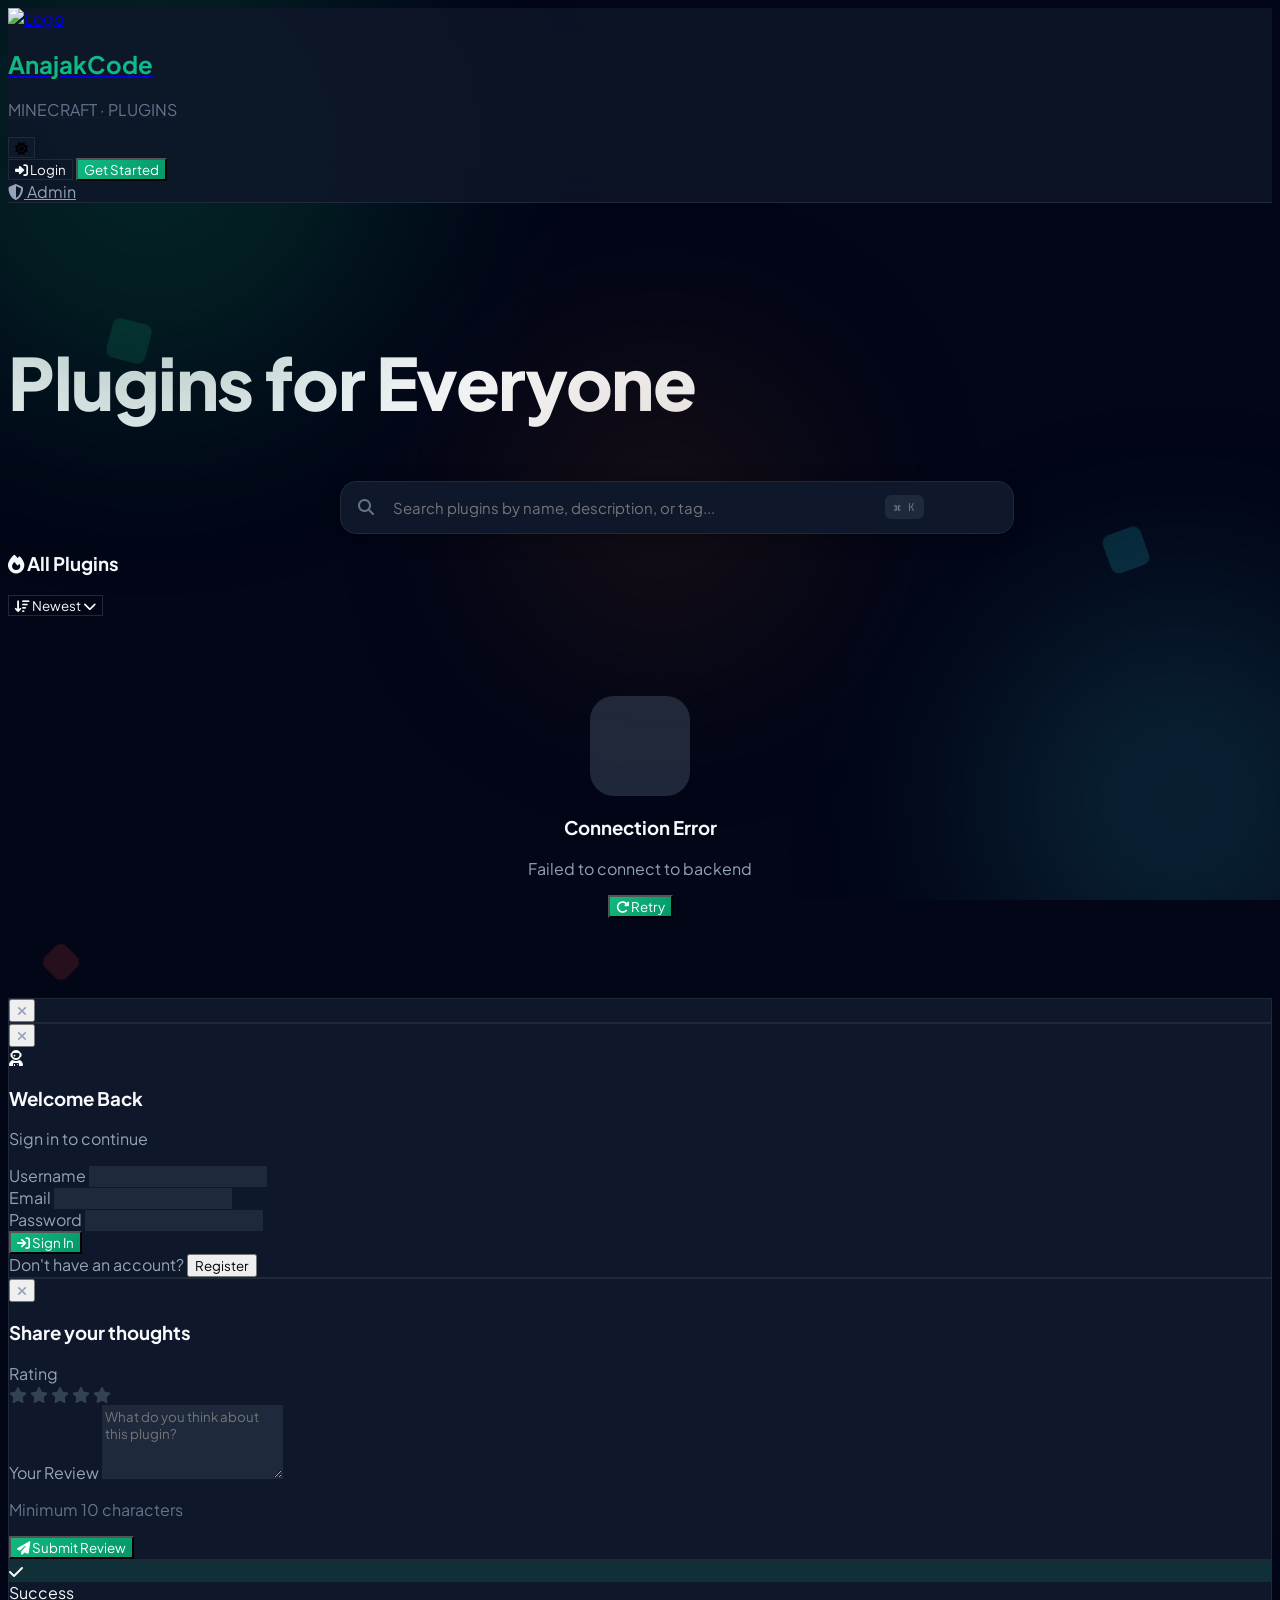
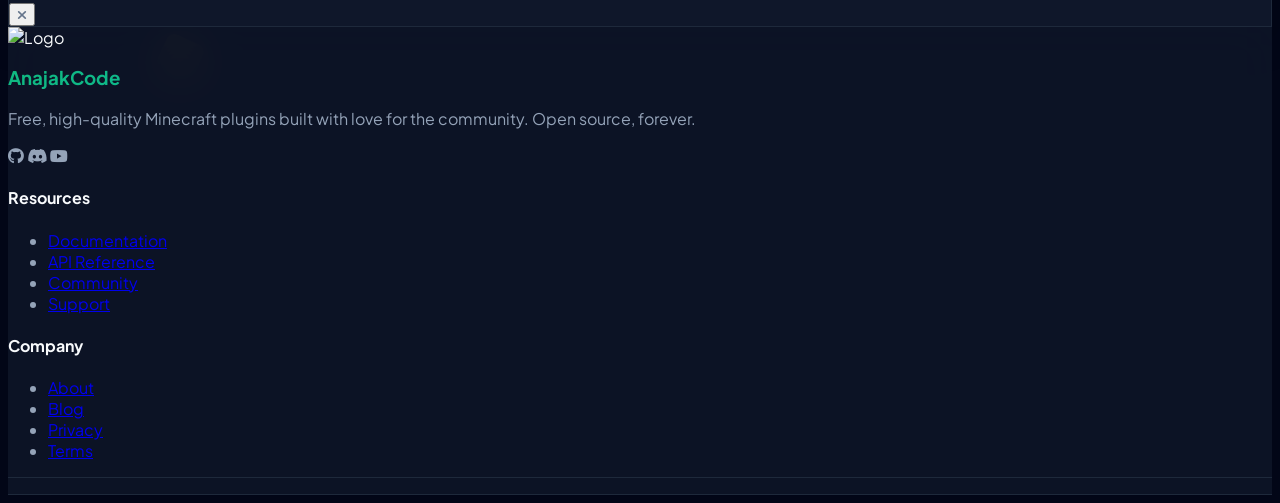
==== commit ec1a90d6: "Update index.html" ====
--- a/index.html
+++ b/index.html
@@ -107,59 +107,11 @@
                 </div>
             </div>
 
-            <!-- Category Filter Chips -->
-            <div class="flex flex-wrap gap-2 mb-6" id="filter-chips">
-                <button class="filter-chip active" data-category="" onclick="window.App.filterCategory('')">
-                    <i class="fas fa-th-large"></i> All
-                </button>
-                <button class="filter-chip" data-category="Core" onclick="window.App.filterCategory('Core')">
-                    <i class="fas fa-cube"></i> Core
-                </button>
-                <button class="filter-chip" data-category="World" onclick="window.App.filterCategory('World')">
-                    <i class="fas fa-globe"></i> World
-                </button>
-                <button class="filter-chip" data-category="Economy" onclick="window.App.filterCategory('Economy')">
-                    <i class="fas fa-coins"></i> Economy
-                </button>
-                <button class="filter-chip" data-category="Admin" onclick="window.App.filterCategory('Admin')">
-                    <i class="fas fa-shield-halved"></i> Admin
-                </button>
-                <button class="filter-chip" data-category="Gameplay" onclick="window.App.filterCategory('Gameplay')">
-                    <i class="fas fa-gamepad"></i> Gameplay
-                </button>
-                <button class="filter-chip" data-category="Utility" onclick="window.App.filterCategory('Utility')">
-                    <i class="fas fa-wrench"></i> Utility
-                </button>
-            </div>
-        </section>
 
         <!-- Plugins Grid -->
         <section id="plugins-grid" class="grid grid-cols-1 md:grid-cols-2 lg:grid-cols-3 gap-6">
             <!-- Skeleton loading placeholders -->
-            <div class="glass-card rounded-2xl p-6">
-                <div class="skeleton h-32 mb-4 rounded-xl"></div>
-                <div class="skeleton h-4 w-1/3 mb-3"></div>
-                <div class="skeleton h-6 w-2/3 mb-3"></div>
-                <div class="skeleton h-4 mb-2"></div>
-                <div class="skeleton h-4 w-4/5 mb-4"></div>
-                <div class="skeleton h-10 mt-4"></div>
-            </div>
-            <div class="glass-card rounded-2xl p-6">
-                <div class="skeleton h-32 mb-4 rounded-xl"></div>
-                <div class="skeleton h-4 w-1/3 mb-3"></div>
-                <div class="skeleton h-6 w-2/3 mb-3"></div>
-                <div class="skeleton h-4 mb-2"></div>
-                <div class="skeleton h-4 w-4/5 mb-4"></div>
-                <div class="skeleton h-10 mt-4"></div>
-            </div>
-            <div class="glass-card rounded-2xl p-6">
-                <div class="skeleton h-32 mb-4 rounded-xl"></div>
-                <div class="skeleton h-4 w-1/3 mb-3"></div>
-                <div class="skeleton h-6 w-2/3 mb-3"></div>
-                <div class="skeleton h-4 mb-2"></div>
-                <div class="skeleton h-4 w-4/5 mb-4"></div>
-                <div class="skeleton h-10 mt-4"></div>
-            </div>
+            
         </section>
     </main>
 
@@ -317,9 +269,8 @@
             </div>
             
             <div class="pt-6 flex flex-col md:flex-row justify-between items-center gap-4 text-xs" style="border-top: 1px solid var(--border-color); color: var(--text-muted);">
-                <p>© 2026 AnajakCode. All rights reserved.</p>
-                <p class="flex items-center gap-2 mono">
-                    <i class="fas fa-code"></i> with <i class="fas fa-heart text-rose-400"></i> in Cambodia
+                <p></p>
+                <p class="flex items-center gap-2 mono
                 </p>
             </div>
         </div>
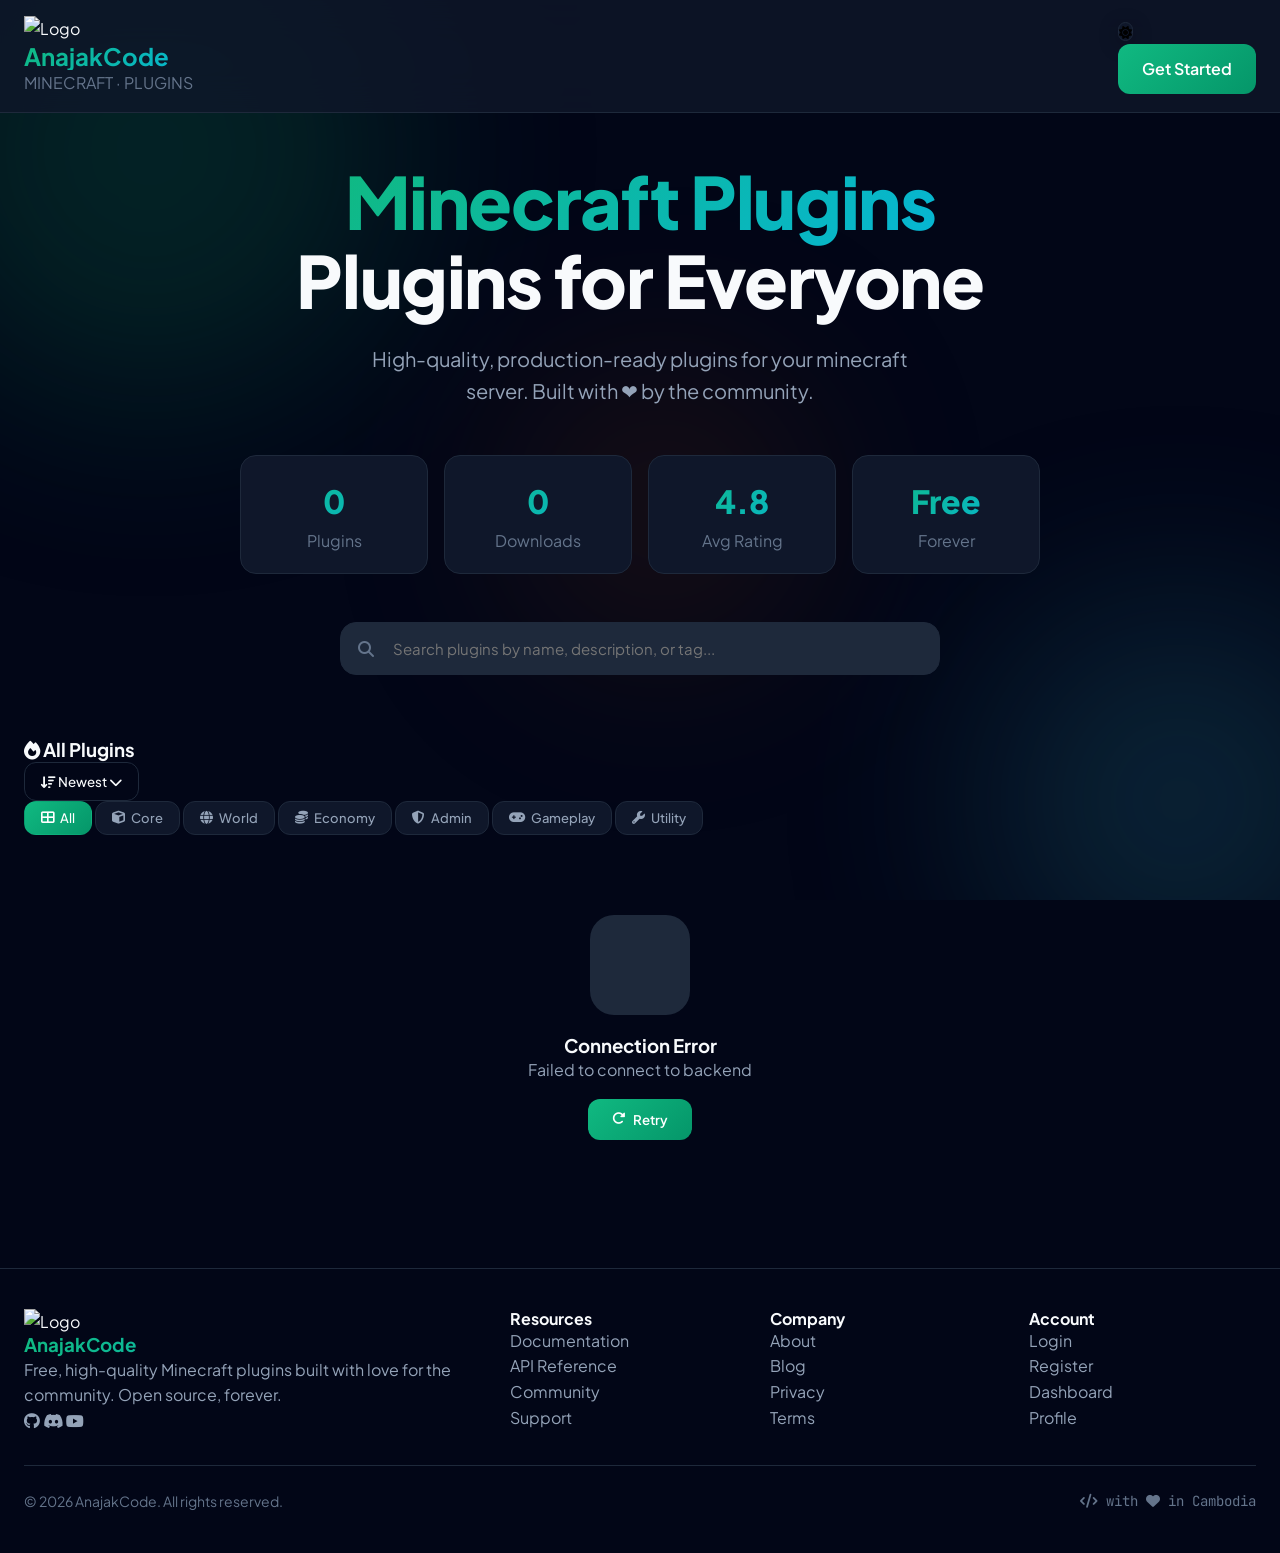
==== commit 03f3ec85: "Update index.html for improved metadata and structure" ====
--- a/index.html
+++ b/index.html
@@ -3,7 +3,9 @@
 <head>
     <meta charset="UTF-8">
     <meta name="viewport" content="width=device-width, initial-scale=1.0">
-    <title>AnajakCode</title>
+    <title>AnajakCode - Minecraft Plugins</title>
+    <meta name="description" content="High-quality, production-ready Minecraft plugins. Free and open source.">
+    
     <link rel="manifest" href="/manifest.json">
     <meta name="theme-color" content="#10b981">
     
@@ -13,10 +15,12 @@
     <link href="https://fonts.googleapis.com/css2?family=Plus+Jakarta+Sans:wght@400;500;600;700;800&family=JetBrains+Mono:wght@400;600&display=swap" rel="stylesheet">
     
     <!-- Custom CSS -->
-    <link rel="stylesheet" href="css/styles.css">
+    <link rel="stylesheet" href="/css/styles.css">
+    
+    <link rel="icon" type="image/png" href="/assets/favicon.png">
 </head>
 <body>
-    <!-- Animated Background -->
+    <!-- Background Orbs -->
     <div class="bg-orbs">
         <div class="orb orb-1"></div>
         <div class="orb orb-2"></div>
@@ -24,9 +28,9 @@
     </div>
 
     <!-- Navbar -->
-    <nav class="glass-nav sticky top-0 z-50 relative">
-        <div class="max-w-7xl mx-auto px-6 py-4 flex justify-between items-center">
-            <a href="#" class="flex items-center gap-3 group">
+    <nav class="glass-nav sticky top-0 z-50">
+        <div class="nav-container">
+            <a href="/" class="flex items-center gap-3 group">
                 <div class="relative">
                     <img src="https://i.ibb.co/7xPKHNSK/smail.webp" alt="Logo" class="w-10 h-10 rounded-xl object-cover ring-2 ring-emerald-500/20 group-hover:ring-emerald-500/50 transition">
                     <div class="absolute -bottom-1 -right-1 w-4 h-4 bg-emerald-500 rounded-full border-2 border-[var(--bg-secondary)]"></div>
@@ -38,31 +42,51 @@
             </a>
             
             <div class="flex items-center gap-3">
-                <button onclick="window.App.toggleTheme()" class="w-10 h-10 rounded-xl glass-card flex items-center justify-center" title="Toggle theme">
+                <button onclick="window.Theme.toggle()" class="w-10 h-10 rounded-xl glass-card flex items-center justify-center" title="Toggle theme">
                     <i class="fas fa-sun text-amber-400" id="theme-icon"></i>
                 </button>
                 <div id="user-section" class="flex items-center gap-2"></div>
-                <a href="admin.html" class="hidden md:flex items-center gap-1.5 px-3 py-2 rounded-lg text-sm font-medium hover:text-emerald-400 transition" style="color: var(--text-secondary);">
+                <a href="/deshboard/" class="hidden md:flex items-center gap-1.5 px-3 py-2 rounded-lg text-sm font-medium hover:text-emerald-400 transition" style="color: var(--text-secondary);">
                     <i class="fas fa-shield-halved text-xs"></i>
-                    <span>Admin</span>
+                    <span>Dashboard</span>
                 </a>
             </div>
         </div>
     </nav>
 
-    <main class="max-w-7xl mx-auto px-6 pt-12 pb-20 relative z-10">
+    <main class="container">
         <!-- Hero Section -->
-        <section class="relative text-center mb-16 py-12">
-            <div class="floating-block block-1"></div>
-            <div class="floating-block block-2"></div>
-            <div class="floating-block block-3"></div>
-            <div class="floating-block block-4"></div>
-            <div class="floating-block block-5"></div>
-            
-            <h2 class="hero-title mb-6">
-                <span class="gradient-text"></span><br>
+        <section class="hero-section">
+            <h2 class="hero-title">
+                <span class="gradient-text">Minecraft Plugins</span><br>
                 <span style="color: var(--text-primary);">Plugins for Everyone</span>
             </h2>
+            
+            <p class="hero-subtitle">
+                High-quality, production-ready plugins for your minecraft server.<br class="hidden md:block">
+                Built with ❤️ by the community.
+            </p>
+
+            <!-- Stats -->
+            <div class="grid-stats">
+                <div class="stat-card">
+                    <div class="stat-number" id="total-plugins">0</div>
+                    <div class="text-xs mt-1 uppercase tracking-wider" style="color: var(--text-muted);">Plugins</div>
+                </div>
+                <div class="stat-card">
+                    <div class="stat-number" id="total-downloads">0</div>
+                    <div class="text-xs mt-1 uppercase tracking-wider" style="color: var(--text-muted);">Downloads</div>
+                </div>
+                <div class="stat-card">
+                    <div class="stat-number">4.8</div>
+                    <div class="text-xs mt-1 uppercase tracking-wider" style="color: var(--text-muted);">Avg Rating</div>
+                </div>
+                <div class="stat-card">
+                    <div class="stat-number">Free</div>
+                    <div class="text-xs mt-1 uppercase tracking-wider" style="color: var(--text-muted);">Forever</div>
+                </div>
+            </div>
+
             <!-- Search -->
             <div class="search-wrapper">
                 <i class="fas fa-search search-icon"></i>
@@ -81,44 +105,92 @@
                     </h3>
                 </div>
                 
-                <div class="sort-dropdown">
-                    <button onclick="window.App.toggleSortMenu()" class="btn-ghost px-4 py-2 rounded-xl text-sm font-medium flex items-center gap-2">
+                <div class="sort-dropdown" style="position: relative;">
+                    <button onclick="window.UI.toggleSortMenu()" class="btn-ghost px-4 py-2 rounded-xl text-sm font-medium flex items-center gap-2">
                         <i class="fas fa-arrow-down-wide-short"></i>
                         <span id="sort-label">Newest</span>
                         <i class="fas fa-chevron-down text-xs"></i>
                     </button>
-                    <div class="sort-menu" id="sort-menu">
-                        <div class="sort-option active" data-sort="newest" onclick="window.App.setSort('newest', 'Newest')">
+                    <div class="sort-menu" id="sort-menu" style="position: absolute; top: calc(100% + 8px); right: 0; min-width: 200px; background: var(--bg-secondary); border: 1px solid var(--border-color); border-radius: 12px; padding: 6px; box-shadow: 0 10px 40px rgba(0,0,0,0.2); z-index: 20; display: none;">
+                        <div class="sort-option active" data-sort="newest" onclick="window.Search.setSort('newest', 'Newest')" style="padding: 8px 12px; border-radius: 8px; font-size: 13px; cursor: pointer; display: flex; align-items: center; gap: 8px; color: var(--text-secondary); transition: all 0.15s;">
                             <i class="fas fa-clock w-4"></i> Newest First
                         </div>
-                        <div class="sort-option" data-sort="popular" onclick="window.App.setSort('popular', 'Most Downloaded')">
+                        <div class="sort-option" data-sort="popular" onclick="window.Search.setSort('popular', 'Most Downloaded')" style="padding: 8px 12px; border-radius: 8px; font-size: 13px; cursor: pointer; display: flex; align-items: center; gap: 8px; color: var(--text-secondary); transition: all 0.15s;">
                             <i class="fas fa-arrow-trend-up w-4"></i> Most Downloaded
                         </div>
-                        <div class="sort-option" data-sort="rated" onclick="window.App.setSort('rated', 'Highest Rated')">
+                        <div class="sort-option" data-sort="rated" onclick="window.Search.setSort('rated', 'Highest Rated')" style="padding: 8px 12px; border-radius: 8px; font-size: 13px; cursor: pointer; display: flex; align-items: center; gap: 8px; color: var(--text-secondary); transition: all 0.15s;">
                             <i class="fas fa-star w-4"></i> Highest Rated
                         </div>
-                        <div class="sort-option" data-sort="az" onclick="window.App.setSort('az', 'A-Z')">
+                        <div class="sort-option" data-sort="az" onclick="window.Search.setSort('az', 'A-Z')" style="padding: 8px 12px; border-radius: 8px; font-size: 13px; cursor: pointer; display: flex; align-items: center; gap: 8px; color: var(--text-secondary); transition: all 0.15s;">
                             <i class="fas fa-arrow-down-a-z w-4"></i> Name (A-Z)
                         </div>
-                        <div class="sort-option" data-sort="favorites" onclick="window.App.setSort('favorites', 'My Favorites')">
+                        <div class="sort-option" data-sort="favorites" onclick="window.Search.setSort('favorites', 'My Favorites')" style="padding: 8px 12px; border-radius: 8px; font-size: 13px; cursor: pointer; display: flex; align-items: center; gap: 8px; color: var(--text-secondary); transition: all 0.15s;">
                             <i class="fas fa-heart w-4"></i> My Favorites
                         </div>
                     </div>
                 </div>
             </div>
 
+            <!-- Category Filter Chips -->
+            <div class="flex flex-wrap gap-2 mb-6">
+                <button class="filter-chip active" data-category="" onclick="window.Search.setFilter('')">
+                    <i class="fas fa-th-large"></i> All
+                </button>
+                <button class="filter-chip" data-category="Core" onclick="window.Search.setFilter('Core')">
+                    <i class="fas fa-cube"></i> Core
+                </button>
+                <button class="filter-chip" data-category="World" onclick="window.Search.setFilter('World')">
+                    <i class="fas fa-globe"></i> World
+                </button>
+                <button class="filter-chip" data-category="Economy" onclick="window.Search.setFilter('Economy')">
+                    <i class="fas fa-coins"></i> Economy
+                </button>
+                <button class="filter-chip" data-category="Admin" onclick="window.Search.setFilter('Admin')">
+                    <i class="fas fa-shield-halved"></i> Admin
+                </button>
+                <button class="filter-chip" data-category="Gameplay" onclick="window.Search.setFilter('Gameplay')">
+                    <i class="fas fa-gamepad"></i> Gameplay
+                </button>
+                <button class="filter-chip" data-category="Utility" onclick="window.Search.setFilter('Utility')">
+                    <i class="fas fa-wrench"></i> Utility
+                </button>
+            </div>
+        </section>
 
         <!-- Plugins Grid -->
-        <section id="plugins-grid" class="grid grid-cols-1 md:grid-cols-2 lg:grid-cols-3 gap-6">
+        <section id="plugins-grid" class="grid-plugins">
             <!-- Skeleton loading placeholders -->
-            
+            <div class="glass-card rounded-2xl p-6">
+                <div class="skeleton h-32 mb-4 rounded-xl"></div>
+                <div class="skeleton h-4 w-1/3 mb-3"></div>
+                <div class="skeleton h-6 w-2/3 mb-3"></div>
+                <div class="skeleton h-4 mb-2"></div>
+                <div class="skeleton h-4 w-4/5 mb-4"></div>
+                <div class="skeleton h-10 mt-4"></div>
+            </div>
+            <div class="glass-card rounded-2xl p-6">
+                <div class="skeleton h-32 mb-4 rounded-xl"></div>
+                <div class="skeleton h-4 w-1/3 mb-3"></div>
+                <div class="skeleton h-6 w-2/3 mb-3"></div>
+                <div class="skeleton h-4 mb-2"></div>
+                <div class="skeleton h-4 w-4/5 mb-4"></div>
+                <div class="skeleton h-10 mt-4"></div>
+            </div>
+            <div class="glass-card rounded-2xl p-6">
+                <div class="skeleton h-32 mb-4 rounded-xl"></div>
+                <div class="skeleton h-4 w-1/3 mb-3"></div>
+                <div class="skeleton h-6 w-2/3 mb-3"></div>
+                <div class="skeleton h-4 mb-2"></div>
+                <div class="skeleton h-4 w-4/5 mb-4"></div>
+                <div class="skeleton h-10 mt-4"></div>
+            </div>
         </section>
     </main>
 
     <!-- Plugin Details Modal -->
-    <div id="details-modal" class="modal-overlay fixed inset-0 z-50 hidden items-center justify-center p-4 overflow-y-auto">
-        <div class="modal-content rounded-2xl max-w-3xl w-full my-8 relative">
-            <button onclick="window.UI.closeDetailsModal()" class="absolute top-4 right-4 w-10 h-10 rounded-xl flex items-center justify-center hover:bg-[var(--bg-tertiary)] transition z-10" style="color: var(--text-secondary);">
+    <div id="details-modal" class="modal-overlay fixed inset-0 z-50 hidden items-center justify-center p-4 overflow-y-auto" style="background: rgba(0,0,0,0.7); backdrop-filter: blur(8px);">
+        <div class="modal-content rounded-2xl max-w-3xl w-full my-8 relative" style="animation: modalIn 0.4s cubic-bezier(0.34, 1.56, 0.64, 1); background: var(--bg-secondary); border: 1px solid var(--border-color);">
+            <button onclick="window.Modals.closePluginDetails()" class="absolute top-4 right-4 w-10 h-10 rounded-xl flex items-center justify-center hover:bg-[var(--bg-tertiary)] transition z-10" style="color: var(--text-secondary);">
                 <i class="fas fa-times"></i>
             </button>
             <div id="details-content">
@@ -127,51 +199,10 @@
         </div>
     </div>
 
-    <!-- Auth Modal -->
-    <div id="auth-modal" class="modal-overlay fixed inset-0 z-50 hidden items-center justify-center p-4">
-        <div class="modal-content rounded-2xl max-w-md w-full p-8 relative">
-            <button onclick="window.UI.closeAuthModal()" class="absolute top-4 right-4 w-8 h-8 rounded-lg flex items-center justify-center hover:bg-[var(--bg-tertiary)]" style="color: var(--text-secondary);">
-                <i class="fas fa-times"></i>
-            </button>
-            
-            <div class="text-center mb-6">
-                <div class="w-14 h-14 mx-auto mb-4 rounded-2xl bg-gradient-to-br from-emerald-400 to-cyan-500 flex items-center justify-center">
-                    <i class="fas fa-user-astronaut text-white text-xl"></i>
-                </div>
-                <h3 class="text-2xl font-bold" id="auth-title">Welcome Back</h3>
-                <p class="text-sm mt-1" style="color: var(--text-secondary);" id="auth-subtitle">Sign in to continue</p>
-            </div>
-            
-            <form id="auth-form" class="space-y-4">
-                <div id="username-field">
-                    <label class="text-xs font-semibold mb-1.5 block uppercase tracking-wider" style="color: var(--text-secondary);">Username</label>
-                    <input name="username" required class="w-full px-4 py-3 rounded-xl" style="background: var(--bg-tertiary); border: 1px solid var(--border-color); color: var(--text-primary);">
-                </div>
-                <div id="email-field" class="hidden">
-                    <label class="text-xs font-semibold mb-1.5 block uppercase tracking-wider" style="color: var(--text-secondary);">Email</label>
-                    <input name="email" type="email" class="w-full px-4 py-3 rounded-xl" style="background: var(--bg-tertiary); border: 1px solid var(--border-color); color: var(--text-primary);">
-                </div>
-                <div>
-                    <label class="text-xs font-semibold mb-1.5 block uppercase tracking-wider" style="color: var(--text-secondary);">Password</label>
-                    <input name="password" type="password" required class="w-full px-4 py-3 rounded-xl" style="background: var(--bg-tertiary); border: 1px solid var(--border-color); color: var(--text-primary);">
-                </div>
-                <button type="submit" class="btn-primary w-full py-3 rounded-xl font-semibold flex items-center justify-center gap-2">
-                    <i class="fas fa-arrow-right-to-bracket"></i>
-                    <span id="auth-submit-text">Sign In</span>
-                </button>
-            </form>
-            
-            <div class="mt-6 text-center text-sm">
-                <span style="color: var(--text-secondary);" id="auth-switch-text">Don't have an account?</span>
-                <button onclick="window.UI.toggleAuthMode()" class="text-emerald-400 hover:text-emerald-300 ml-1 font-semibold" id="auth-switch-btn">Register</button>
-            </div>
-        </div>
-    </div>
-
     <!-- Review Modal -->
-    <div id="review-modal" class="modal-overlay fixed inset-0 z-50 hidden items-center justify-center p-4">
-        <div class="modal-content rounded-2xl max-w-md w-full p-8 relative">
-            <button onclick="window.UI.closeReviewModal()" class="absolute top-4 right-4 w-8 h-8 rounded-lg flex items-center justify-center hover:bg-[var(--bg-tertiary)]" style="color: var(--text-secondary);">
+    <div id="review-modal" class="modal-overlay fixed inset-0 z-50 hidden items-center justify-center p-4" style="background: rgba(0,0,0,0.7); backdrop-filter: blur(8px);">
+        <div class="modal-content rounded-2xl max-w-md w-full p-8 relative" style="animation: modalIn 0.4s cubic-bezier(0.34, 1.56, 0.64, 1); background: var(--bg-secondary); border: 1px solid var(--border-color);">
+            <button onclick="window.Modals.closeReviewModal()" class="absolute top-4 right-4 w-8 h-8 rounded-lg flex items-center justify-center hover:bg-[var(--bg-tertiary)]" style="color: var(--text-secondary);">
                 <i class="fas fa-times"></i>
             </button>
             
@@ -186,18 +217,18 @@
                 <div>
                     <label class="text-xs font-semibold mb-3 block uppercase tracking-wider" style="color: var(--text-secondary);">Rating</label>
                     <div class="flex gap-2 text-3xl" id="star-selector">
-                        <i class="fas fa-star star" data-rating="1" onclick="window.UI.setRating(1)"></i>
-                        <i class="fas fa-star star" data-rating="2" onclick="window.UI.setRating(2)"></i>
-                        <i class="fas fa-star star" data-rating="3" onclick="window.UI.setRating(3)"></i>
-                        <i class="fas fa-star star" data-rating="4" onclick="window.UI.setRating(4)"></i>
-                        <i class="fas fa-star star" data-rating="5" onclick="window.UI.setRating(5)"></i>
+                        <i class="fas fa-star star" data-rating="1" onclick="window.Modals.setRating(1)"></i>
+                        <i class="fas fa-star star" data-rating="2" onclick="window.Modals.setRating(2)"></i>
+                        <i class="fas fa-star star" data-rating="3" onclick="window.Modals.setRating(3)"></i>
+                        <i class="fas fa-star star" data-rating="4" onclick="window.Modals.setRating(4)"></i>
+                        <i class="fas fa-star star" data-rating="5" onclick="window.Modals.setRating(5)"></i>
                     </div>
                     <input type="hidden" id="review-rating" value="0">
                 </div>
                 
                 <div>
                     <label class="text-xs font-semibold mb-1.5 block uppercase tracking-wider" style="color: var(--text-secondary);">Your Review</label>
-                    <textarea id="review-comment" rows="4" required minlength="10" class="w-full px-4 py-3 rounded-xl resize-none" style="background: var(--bg-tertiary); border: 1px solid var(--border-color); color: var(--text-primary);" placeholder="What do you think about this plugin?"></textarea>
+                    <textarea id="review-comment" rows="4" required minlength="10" class="w-full px-4 py-3 rounded-xl resize-none" placeholder="What do you think about this plugin?"></textarea>
                     <p class="text-xs mt-1.5" style="color: var(--text-muted);">Minimum 10 characters</p>
                 </div>
                 
@@ -208,31 +239,16 @@
         </div>
     </div>
 
-    <!-- Toast -->
-    <div id="toast" class="fixed top-6 right-6 z-50 hidden">
-        <div class="toast rounded-xl px-5 py-4 flex items-center gap-3 min-w-[280px]">
-            <div id="toast-icon-wrapper" class="w-10 h-10 rounded-lg flex items-center justify-center flex-shrink-0" style="background: rgba(16,185,129,0.15);">
-                <i id="toast-icon" class="fas fa-check text-emerald-400"></i>
-            </div>
-            <div class="flex-1">
-                <div class="text-sm font-semibold" id="toast-msg">Success</div>
-            </div>
-            <button onclick="window.UI.hideToast()" class="w-7 h-7 rounded-lg flex items-center justify-center hover:bg-[var(--bg-tertiary)]" style="color: var(--text-muted);">
-                <i class="fas fa-times text-xs"></i>
-            </button>
-        </div>
-    </div>
-
     <!-- Back to Top -->
-    <button class="back-to-top" id="back-to-top" onclick="window.scrollTo({top:0,behavior:'smooth'})">
+    <button class="back-to-top" id="back-to-top" onclick="window.scrollTo({top:0,behavior:'smooth'})" style="position: fixed; bottom: 24px; right: 24px; width: 48px; height: 48px; border-radius: 50%; background: linear-gradient(135deg, #10b981, #059669); color: white; display: flex; align-items: center; justify-content: center; cursor: pointer; box-shadow: 0 10px 30px rgba(16,185,129,0.4); opacity: 0; pointer-events: none; transition: all 0.3s; z-index: 40; border: none;">
         <i class="fas fa-arrow-up"></i>
     </button>
 
     <!-- Footer -->
-    <footer class="glass-nav border-t mt-12 py-10 relative z-10" style="border-color: var(--border-color);">
-        <div class="max-w-7xl mx-auto px-6">
-            <div class="grid grid-cols-1 md:grid-cols-4 gap-8 mb-8">
-                <div class="md:col-span-2">
+    <footer>
+        <div class="container">
+            <div class="footer-grid">
+                <div>
                     <div class="flex items-center gap-3 mb-4">
                         <img src="https://i.ibb.co/7xPKHNSK/smail.webp" alt="Logo" class="w-10 h-10 rounded-xl object-cover">
                         <h3 class="text-lg font-bold gradient-text">AnajakCode</h3>
@@ -266,20 +282,28 @@
                         <li><a href="#" class="hover:text-emerald-400 transition">Terms</a></li>
                     </ul>
                 </div>
-            </div>
-            
-            <div class="pt-6 flex flex-col md:flex-row justify-between items-center gap-4 text-xs" style="border-top: 1px solid var(--border-color); color: var(--text-muted);">
-                <p></p>
-                <p class="flex items-center gap-2 mono
+                
+                <div>
+                    <h4 class="text-sm font-bold mb-3 uppercase tracking-wider" style="color: var(--text-primary);">Account</h4>
+                    <ul class="space-y-2 text-sm" style="color: var(--text-secondary);">
+                        <li><a href="/login/" class="hover:text-emerald-400 transition">Login</a></li>
+                        <li><a href="/register/" class="hover:text-emerald-400 transition">Register</a></li>
+                        <li><a href="/deshboard/" class="hover:text-emerald-400 transition">Dashboard</a></li>
+                        <li><a href="/profile/" class="hover:text-emerald-400 transition">Profile</a></li>
+                    </ul>
+                </div>
+            </div>
+            
+            <div class="footer-bottom">
+                <p>© 2026 AnajakCode. All rights reserved.</p>
+                <p class="flex items-center gap-2 mono">
+                    <i class="fas fa-code"></i> with <i class="fas fa-heart text-rose-400"></i> in Cambodia
                 </p>
             </div>
         </div>
     </footer>
 
-    <!-- Scripts (Order matters: Utils -> API -> UI -> App) -->
-    <script type="module" src="js/utils.js"></script>
-    <script type="module" src="js/api.js"></script>
-    <script type="module" src="js/ui.js"></script>
-    <script type="module" src="js/app.js"></script>
+    <!-- Scripts -->
+    <script type="module" src="/js/app.js"></script>
 </body>
-</html>
+    </html>
--- a/css/styles.css
+++ b/css/styles.css
@@ -1,511 +1,131 @@
-* { font-family: 'Plus Jakarta Sans', sans-serif; }
-code, .mono { font-family: 'JetBrains Mono', monospace; }
+/* ==================== RESET & BASE ==================== */
+@import url('./variables.css');
+@import url('./components.css');
+@import url('./layout.css');
+@import url('./animations.css');
+@import url('./responsive.css');
 
-:root[data-theme="light"] { 
-    --bg-primary: #f8fafc; 
-    --bg-secondary: #ffffff; 
-    --bg-tertiary: #f1f5f9;
-    --text-primary: #0f172a; 
-    --text-secondary: #64748b; 
-    --text-muted: #94a3b8;
-    --border-color: #e2e8f0;
-    --card-shadow: 0 4px 20px rgba(0,0,0,0.05);
-    --card-shadow-hover: 0 20px 40px rgba(16,185,129,0.15);
-    --orb-1: #a7f3d0; --orb-2: #bae6fd; --orb-3: #fcd34d;
-}
-:root[data-theme="dark"] { 
-    --bg-primary: #020617; 
-    --bg-secondary: #0f172a; 
-    --bg-tertiary: #1e293b;
-    --text-primary: #f8fafc; 
-    --text-secondary: #94a3b8; 
-    --text-muted: #64748b;
-    --border-color: #1e293b;
-    --card-shadow: 0 4px 20px rgba(0,0,0,0.3);
-    --card-shadow-hover: 0 20px 40px rgba(16,185,129,0.2);
-    --orb-1: #064e3b; --orb-2: #164e63; --orb-3: #78350f;
+* {
+    margin: 0;
+    padding: 0;
+    box-sizing: border-box;
 }
 
-body { 
-    background: var(--bg-primary); 
-    color: var(--text-primary); 
+html {
+    scroll-behavior: smooth;
+    -webkit-font-smoothing: antialiased;
+    -moz-osx-font-smoothing: grayscale;
+}
+
+body {
+    font-family: var(--font-sans);
+    background: var(--bg-primary);
+    color: var(--text-primary);
     min-height: 100vh;
+    line-height: 1.6;
     position: relative;
     overflow-x: hidden;
+    transition: background var(--transition-slow), color var(--transition-slow);
 }
 
-/* === Animated Background === */
-.bg-orbs { position: fixed; inset: 0; z-index: 0; pointer-events: none; overflow: hidden; }
-.orb { 
-    position: absolute; 
-    border-radius: 50%; 
-    filter: blur(100px); 
-    opacity: 0.4; 
-    animation: float 20s infinite ease-in-out alternate; 
-}
-.orb-1 { width: 500px; height: 500px; background: var(--orb-1); top: -100px; left: -100px; }
-.orb-2 { width: 400px; height: 400px; background: var(--orb-2); bottom: -100px; right: -100px; animation-delay: -7s; }
-.orb-3 { width: 300px; height: 300px; background: var(--orb-3); top: 40%; left: 40%; animation-delay: -14s; opacity: 0.2; }
-@keyframes float {
-    0% { transform: translate(0,0) scale(1); }
-    50% { transform: translate(40px,60px) scale(1.1); }
-    100% { transform: translate(-30px,-40px) scale(0.95); }
+code, .mono {
+    font-family: var(--font-mono);
 }
 
-/* === Glass Elements === */
-.glass-nav { 
-    background: color-mix(in srgb, var(--bg-secondary) 80%, transparent);
-    backdrop-filter: blur(20px); 
-    -webkit-backdrop-filter: blur(20px);
-    border-bottom: 1px solid var(--border-color); 
-}
-.glass-card { 
-    background: var(--bg-secondary); 
-    border: 1px solid var(--border-color); 
-    box-shadow: var(--card-shadow);
-    transition: all 0.4s cubic-bezier(0.4, 0, 0.2, 1);
-}
-.glass-card:hover { 
-    box-shadow: var(--card-shadow-hover);
-    transform: translateY(-6px);
-    border-color: rgba(16, 185, 129, 0.3);
+a {
+    color: inherit;
+    text-decoration: none;
 }
 
-/* === Typography === */
-.gradient-text { 
-    background: linear-gradient(135deg, #10b981 0%, #06b6d4 50%, #8b5cf6 100%); 
+button {
+    font-family: inherit;
+    cursor: pointer;
+    border: none;
+    background: none;
+}
+
+input, textarea, select {
+    font-family: inherit;
+    font-size: inherit;
+}
+
+img {
+    max-width: 100%;
+    display: block;
+}
+
+ul, ol {
+    list-style: none;
+}
+
+/* ==================== TYPOGRAPHY ==================== */
+h1, h2, h3, h4, h5, h6 {
+    font-weight: 700;
+    line-height: 1.2;
+    color: var(--text-primary);
+}
+
+.gradient-text {
+    background: linear-gradient(135deg, #10b981 0%, #06b6d4 50%, #8b5cf6 100%);
     background-size: 200% 200%;
-    -webkit-background-clip: text; 
+    -webkit-background-clip: text;
     -webkit-text-fill-color: transparent;
+    background-clip: text;
     animation: gradientShift 6s ease infinite;
 }
-@keyframes gradientShift {
-    0%, 100% { background-position: 0% 50%; }
-    50% { background-position: 100% 50%; }
+
+/* ==================== SCROLLBAR ==================== */
+::-webkit-scrollbar {
+    width: 10px;
+    height: 10px;
 }
 
-.hero-title {
-    font-size: clamp(2.5rem, 6vw, 4.5rem);
-    font-weight: 800;
-    letter-spacing: -0.02em;
-    line-height: 1.1;
+::-webkit-scrollbar-track {
+    background: var(--bg-primary);
 }
 
-/* === Buttons === */
-.btn-primary { 
-    background: linear-gradient(135deg, #10b981 0%, #059669 100%); 
-    position: relative;
-    overflow: hidden;
-    transition: all 0.3s ease;
-    color: white;
-}
-.btn-primary::before {
-    content: '';
-    position: absolute;
-    top: 0; left: -100%;
-    width: 100%; height: 100%;
-    background: linear-gradient(90deg, transparent, rgba(255,255,255,0.2), transparent);
-    transition: 0.5s;
-}
-.btn-primary:hover::before { left: 100%; }
-.btn-primary:hover { 
-    transform: translateY(-2px); 
-    box-shadow: 0 10px 30px rgba(16, 185, 129, 0.4); 
+::-webkit-scrollbar-thumb {
+    background: var(--bg-tertiary);
+    border-radius: 5px;
 }
 
-.btn-ghost {
-    background: transparent;
-    color: var(--text-primary);
-    border: 1px solid var(--border-color);
-    transition: all 0.2s;
-}
-.btn-ghost:hover {
-    background: var(--bg-tertiary);
-    border-color: rgba(16,185,129,0.3);
+::-webkit-scrollbar-thumb:hover {
+    background: var(--accent);
 }
 
-/* === Plugin Cards === */
-.plugin-card { position: relative; }
-.plugin-card::before {
-    content: '';
-    position: absolute;
-    inset: 0;
-    border-radius: 1rem;
-    padding: 1px;
-    background: linear-gradient(135deg, transparent 0%, rgba(16,185,129,0.3) 50%, transparent 100%);
-    -webkit-mask: linear-gradient(#fff 0 0) content-box, linear-gradient(#fff 0 0);
-    -webkit-mask-composite: xor;
-    mask-composite: exclude;
-    opacity: 0;
-    transition: opacity 0.4s;
-    pointer-events: none;
-}
-.plugin-card:hover::before { opacity: 1; }
-
-.plugin-thumbnail {
-    width: 100%;
-    height: 140px;
-    background: linear-gradient(135deg, var(--bg-tertiary) 0%, var(--bg-secondary) 100%);
-    border-radius: 12px;
-    display: flex;
-    align-items: center;
-    justify-content: center;
-    font-size: 3rem;
-    margin-bottom: 1rem;
-    position: relative;
+/* ==================== UTILITIES ==================== */
+.line-clamp-2 {
+    display: -webkit-box;
+    -webkit-line-clamp: 2;
+    -webkit-box-orient: vertical;
     overflow: hidden;
 }
-.plugin-thumbnail::after {
-    content: '';
-    position: absolute;
-    inset: 0;
-    background: radial-gradient(circle at 30% 30%, rgba(16,185,129,0.15), transparent 60%);
-}
-.plugin-thumbnail i { 
-    z-index: 1;
-    filter: drop-shadow(0 4px 12px rgba(0,0,0,0.2));
+
+.line-clamp-3 {
+    display: -webkit-box;
+    -webkit-line-clamp: 3;
+    -webkit-box-orient: vertical;
+    overflow: hidden;
 }
 
-/* Category Icons */
-.cat-Core i { color: #10b981; }
-.cat-World i { color: #22d3ee; }
-.cat-Economy i { color: #fbbf24; }
-.cat-Admin i { color: #f43f5e; }
-.cat-Gameplay i { color: #a855f7; }
-.cat-Utility i { color: #06b6d4; }
-
-/* Badges */
-.badge { 
-    display: inline-flex; 
-    align-items: center; 
-    gap: 4px;
-    padding: 4px 10px; 
-    border-radius: 8px; 
-    font-size: 11px; 
-    font-weight: 600;
-    letter-spacing: 0.02em;
-}
-.badge-category { background: rgba(16,185,129,0.1); color: #10b981; }
-.badge-version { background: var(--bg-tertiary); color: var(--text-secondary); font-family: 'JetBrains Mono', monospace; font-size: 10px; }
-.badge-new { background: rgba(139,92,246,0.15); color: #a855f7; }
-.badge-hot { background: rgba(239,68,68,0.15); color: #ef4444; }
-
-/* Favorite Button */
-.favorite-btn {
-    position: absolute;
-    top: 12px;
-    right: 12px;
-    width: 36px;
-    height: 36px;
-    border-radius: 10px;
-    background: rgba(0,0,0,0.3);
-    backdrop-filter: blur(10px);
-    border: 1px solid rgba(255,255,255,0.1);
-    display: flex;
-    align-items: center;
-    justify-content: center;
-    cursor: pointer;
-    transition: all 0.3s;
-    z-index: 2;
-    color: #fff;
-}
-.favorite-btn:hover { transform: scale(1.1); background: rgba(0,0,0,0.5); }
-.favorite-btn.active { color: #ef4444; background: rgba(239,68,68,0.2); }
-.favorite-btn.active i { animation: heartBeat 0.6s ease; }
-@keyframes heartBeat {
-    0%, 100% { transform: scale(1); }
-    25% { transform: scale(1.3); }
-    50% { transform: scale(0.95); }
-    75% { transform: scale(1.15); }
+.truncate {
+    overflow: hidden;
+    text-overflow: ellipsis;
+    white-space: nowrap;
 }
 
-/* Stats Counter */
-.stat-card {
-    text-align: center;
-    padding: 20px;
-    border-radius: 16px;
-    background: var(--bg-secondary);
-    border: 1px solid var(--border-color);
-}
-.stat-number {
-    font-size: 2rem;
-    font-weight: 800;
-    background: linear-gradient(135deg, #10b981, #06b6d4);
-    -webkit-background-clip: text;
-    -webkit-text-fill-color: transparent;
+.hidden {
+    display: none !important;
 }
 
-/* Search Bar */
-.search-wrapper {
-    position: relative;
-    max-width: 600px;
-    margin: 0 auto;
+.sr-only {
+    position: absolute;
+    width: 1px;
+    height: 1px;
+    padding: 0;
+    margin: -1px;
+    overflow: hidden;
+    clip: rect(0, 0, 0, 0);
+    white-space: nowrap;
+    border-width: 0;
 }
-.search-input {
-    width: 100%;
-    padding: 16px 20px 16px 52px;
-    background: var(--bg-secondary);
-    border: 1px solid var(--border-color);
-    border-radius: 16px;
-    color: var(--text-primary);
-    font-size: 15px;
-    transition: all 0.3s;
-    box-shadow: var(--card-shadow);
-}
-.search-input:focus {
-    outline: none;
-    border-color: #10b981;
-    box-shadow: 0 0 0 4px rgba(16,185,129,0.1);
-}
-.search-icon {
-    position: absolute;
-    left: 18px;
-    top: 50%;
-    transform: translateY(-50%);
-    color: var(--text-muted);
-}
-.search-shortcut {
-    position: absolute;
-    right: 16px;
-    top: 50%;
-    transform: translateY(-50%);
-    background: var(--bg-tertiary);
-    padding: 4px 8px;
-    border-radius: 6px;
-    font-size: 11px;
-    color: var(--text-muted);
-    font-family: 'JetBrains Mono', monospace;
-    border: 1px solid var(--border-color);
-}
-
-/* Filter Chips */
-.filter-chip {
-    padding: 8px 16px;
-    border-radius: 12px;
-    background: var(--bg-secondary);
-    border: 1px solid var(--border-color);
-    color: var(--text-secondary);
-    font-size: 13px;
-    font-weight: 500;
-    cursor: pointer;
-    transition: all 0.2s;
-    display: inline-flex;
-    align-items: center;
-    gap: 6px;
-}
-.filter-chip:hover {
-    border-color: rgba(16,185,129,0.3);
-    color: var(--text-primary);
-}
-.filter-chip.active {
-    background: linear-gradient(135deg, #10b981, #059669);
-    color: white;
-    border-color: transparent;
-}
-
-/* Sort Dropdown */
-.sort-dropdown {
-    position: relative;
-}
-.sort-menu {
-    position: absolute;
-    top: calc(100% + 8px);
-    right: 0;
-    min-width: 200px;
-    background: var(--bg-secondary);
-    border: 1px solid var(--border-color);
-    border-radius: 12px;
-    padding: 6px;
-    box-shadow: 0 10px 40px rgba(0,0,0,0.2);
-    z-index: 20;
-    display: none;
-}
-.sort-menu.show { display: block; animation: dropdownIn 0.2s ease; }
-@keyframes dropdownIn {
-    from { opacity: 0; transform: translateY(-8px); }
-    to { opacity: 1; transform: translateY(0); }
-}
-.sort-option {
-    padding: 8px 12px;
-    border-radius: 8px;
-    font-size: 13px;
-    cursor: pointer;
-    display: flex;
-    align-items: center;
-    gap: 8px;
-    color: var(--text-secondary);
-    transition: all 0.15s;
-}
-.sort-option:hover { background: var(--bg-tertiary); color: var(--text-primary); }
-.sort-option.active { color: #10b981; background: rgba(16,185,129,0.1); }
-
-/* Modal */
-.modal-overlay { 
-    background: rgba(0,0,0,0.7); 
-    backdrop-filter: blur(8px);
-    -webkit-backdrop-filter: blur(8px);
-}
-.modal-content { 
-    animation: modalIn 0.4s cubic-bezier(0.34, 1.56, 0.64, 1);
-    background: var(--bg-secondary);
-    border: 1px solid var(--border-color);
-}
-@keyframes modalIn { 
-    from { transform: translateY(40px) scale(0.95); opacity: 0; } 
-    to { transform: translateY(0) scale(1); opacity: 1; } 
-}
-
-/* Star Rating */
-.star { 
-    color: #334155; 
-    cursor: pointer; 
-    transition: all 0.2s; 
-}
-.star:hover { transform: scale(1.2) rotate(-10deg); color: #fbbf24; }
-.star.active { color: #fbbf24; }
-
-/* Toast */
-.toast { 
-    animation: toastIn 0.4s cubic-bezier(0.34, 1.56, 0.64, 1);
-    background: var(--bg-secondary);
-    border: 1px solid var(--border-color);
-    box-shadow: 0 10px 40px rgba(0,0,0,0.2);
-}
-@keyframes toastIn { 
-    from { transform: translateX(120%); opacity: 0; } 
-    to { transform: translateX(0); opacity: 1; } 
-}
-
-/* Skeleton Loading */
-.skeleton {
-    background: linear-gradient(90deg, var(--bg-tertiary) 0%, var(--bg-secondary) 50%, var(--bg-tertiary) 100%);
-    background-size: 200% 100%;
-    animation: shimmer 1.5s infinite;
-    border-radius: 8px;
-}
-@keyframes shimmer {
-    0% { background-position: 200% 0; }
-    100% { background-position: -200% 0; }
-}
-
-/* Back to Top */
-.back-to-top {
-    position: fixed;
-    bottom: 24px;
-    right: 24px;
-    width: 48px;
-    height: 48px;
-    border-radius: 50%;
-    background: linear-gradient(135deg, #10b981, #059669);
-    color: white;
-    display: flex;
-    align-items: center;
-    justify-content: center;
-    cursor: pointer;
-    box-shadow: 0 10px 30px rgba(16,185,129,0.4);
-    opacity: 0;
-    pointer-events: none;
-    transition: all 0.3s;
-    z-index: 40;
-    border: none;
-}
-.back-to-top.show { opacity: 1; pointer-events: auto; }
-.back-to-top:hover { transform: translateY(-4px); }
-
-/* Empty State */
-.empty-state {
-    text-align: center;
-    padding: 80px 20px;
-    color: var(--text-secondary);
-}
-.empty-state-icon {
-    width: 100px;
-    height: 100px;
-    border-radius: 24px;
-    background: var(--bg-tertiary);
-    display: flex;
-    align-items: center;
-    justify-content: center;
-    font-size: 3rem;
-    color: var(--text-muted);
-    margin: 0 auto 20px;
-}
-
-/* Floating Minecraft Blocks (Hero decoration) */
-.floating-block {
-    position: absolute;
-    width: 40px;
-    height: 40px;
-    border-radius: 8px;
-    opacity: 0.15;
-    animation: blockFloat 15s infinite ease-in-out;
-}
-.block-1 { top: 15%; left: 8%; background: #10b981; animation-delay: 0s; transform: rotate(15deg); }
-.block-2 { top: 25%; right: 10%; background: #22d3ee; animation-delay: -3s; transform: rotate(-20deg); }
-.block-3 { bottom: 20%; left: 12%; background: #fbbf24; animation-delay: -6s; transform: rotate(25deg); }
-.block-4 { bottom: 30%; right: 15%; background: #a855f7; animation-delay: -9s; transform: rotate(-15deg); }
-.block-5 { top: 45%; left: 3%; background: #ef4444; animation-delay: -12s; width: 30px; height: 30px; transform: rotate(45deg); }
-@keyframes blockFloat {
-    0%, 100% { transform: translateY(0) rotate(0deg); }
-    50% { transform: translateY(-30px) rotate(180deg); }
-}
-
-/* Line Clamp */
-.line-clamp-2 { display: -webkit-box; -webkit-line-clamp: 2; -webkit-box-orient: vertical; overflow: hidden; }
-.line-clamp-3 { display: -webkit-box; -webkit-line-clamp: 3; -webkit-box-orient: vertical; overflow: hidden; }
-
-/* Scrollbar */
-::-webkit-scrollbar { width: 10px; height: 10px; }
-::-webkit-scrollbar-track { background: var(--bg-primary); }
-::-webkit-scrollbar-thumb { background: var(--bg-tertiary); border-radius: 5px; }
-::-webkit-scrollbar-thumb:hover { background: #10b981; }
-
-/* Details Modal Tabs */
-.tab-btn {
-    padding: 10px 16px;
-    font-size: 13px;
-    font-weight: 500;
-    color: var(--text-secondary);
-    border-bottom: 2px solid transparent;
-    cursor: pointer;
-    transition: all 0.2s;
-}
-.tab-btn.active {
-    color: #10b981;
-    border-color: #10b981;
-}
-.tab-btn:hover { color: var(--text-primary); }
-
-/* Code block in details */
-.code-block {
-    background: #0a0e1a;
-    border: 1px solid #1e293b;
-    border-radius: 10px;
-    padding: 12px 16px;
-    font-family: 'JetBrains Mono', monospace;
-    font-size: 12px;
-    color: #10b981;
-    overflow-x: auto;
-    position: relative;
-}
-.code-copy {
-    position: absolute;
-    top: 8px;
-    right: 8px;
-    padding: 4px 8px;
-    font-size: 10px;
-    background: var(--bg-tertiary);
-    border-radius: 6px;
-    cursor: pointer;
-    color: var(--text-secondary);
-    border: none;
-    transition: all 0.2s;
-}
-.code-copy:hover { background: #10b981; color: white; }
-
-/* Responsive tweaks */
-@media (max-width: 640px) {
-    .hero-title { font-size: 2.2rem; }
-    .stat-card { padding: 14px; }
-    .stat-number { font-size: 1.5rem; }
-}
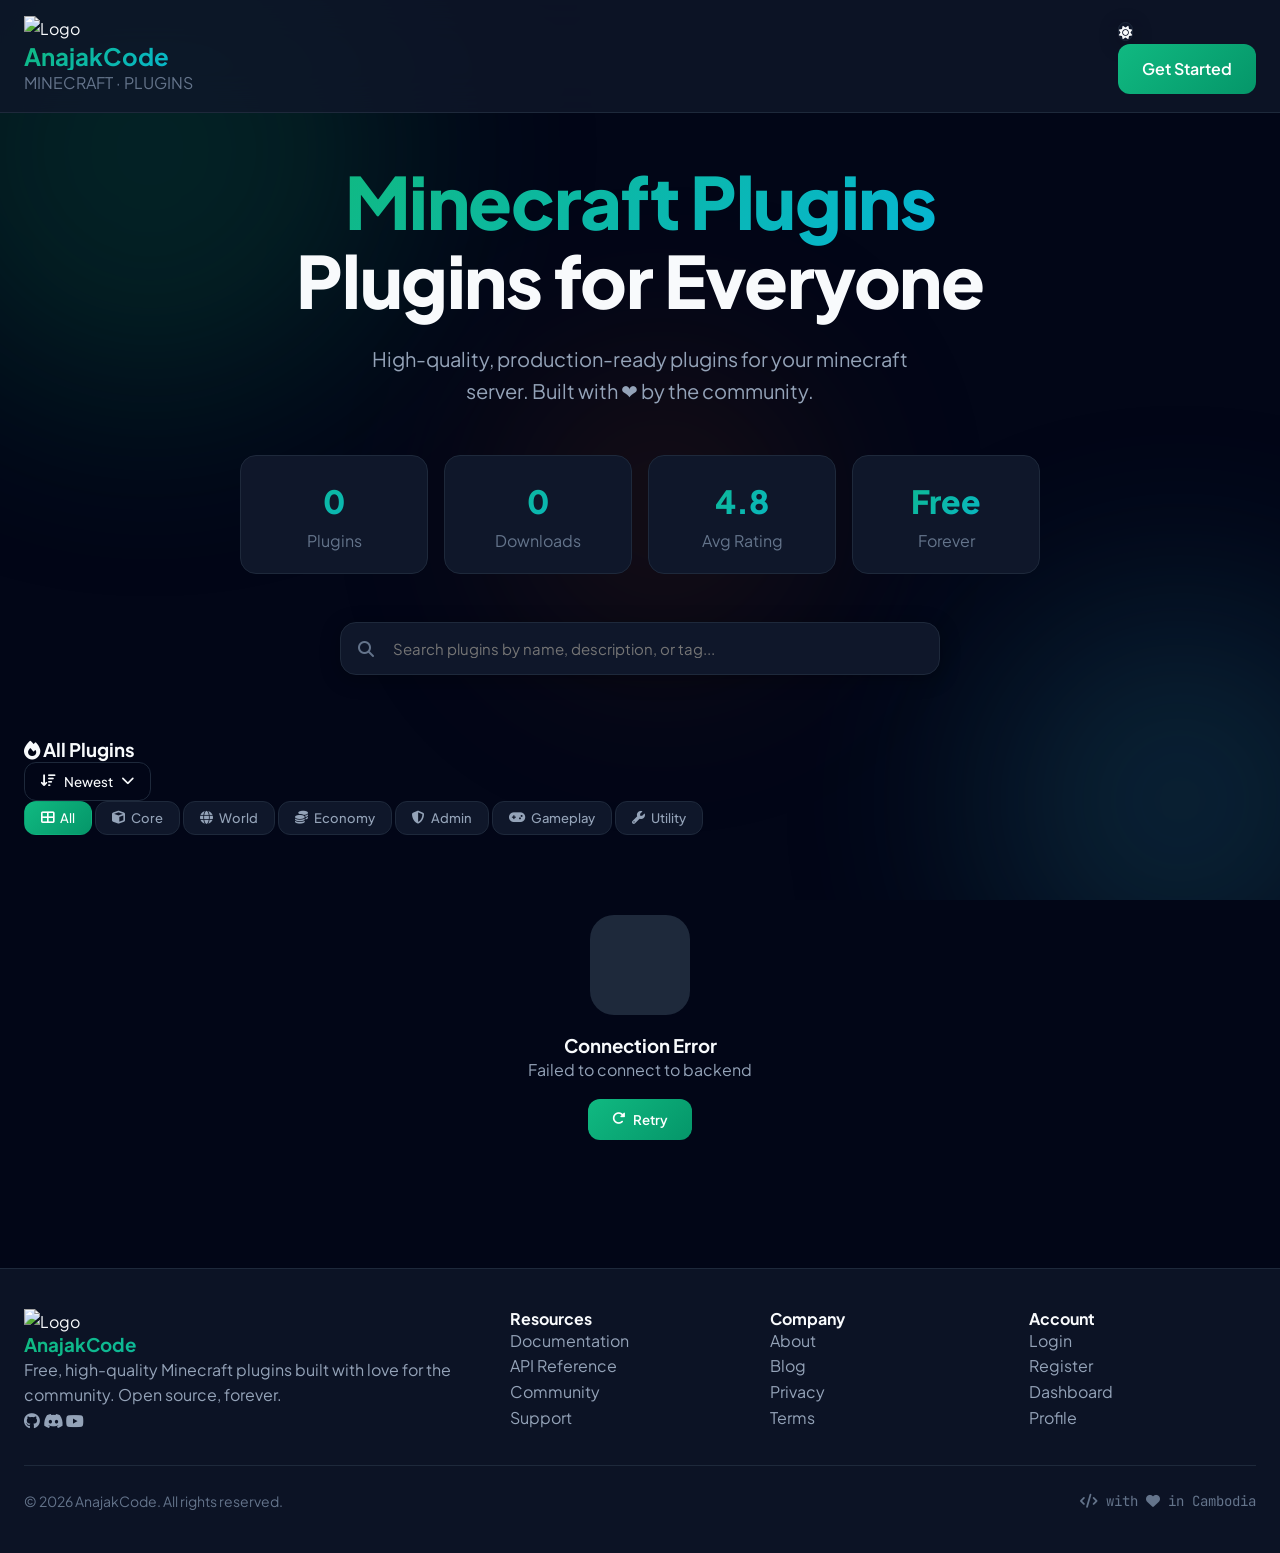
==== commit 63912ad4: "Fix stylesheet link path in index.html" ====
--- a/index.html
+++ b/index.html
@@ -15,7 +15,7 @@
     <link href="https://fonts.googleapis.com/css2?family=Plus+Jakarta+Sans:wght@400;500;600;700;800&family=JetBrains+Mono:wght@400;600&display=swap" rel="stylesheet">
     
     <!-- Custom CSS -->
-    <link rel="stylesheet" href="/css/styles.css">
+    <link rel="stylesheet" href="./css/styles.css">
     
     <link rel="icon" type="image/png" href="/assets/favicon.png">
 </head>
--- a/css/styles.css
+++ b/css/styles.css
@@ -1,10 +1,70 @@
-/* ==================== RESET & BASE ==================== */
-@import url('./variables.css');
-@import url('./components.css');
-@import url('./layout.css');
-@import url('./animations.css');
-@import url('./responsive.css');
-
+/* =====================================================
+   AnajakCode - All-in-One Stylesheet
+   Version: 2.0 | Single File (No @import)
+   ===================================================== */
+
+/* ==================== 1. THEME VARIABLES ==================== */
+:root[data-theme="light"] {
+    --bg-primary: #f8fafc;
+    --bg-secondary: #ffffff;
+    --bg-tertiary: #f1f5f9;
+    --bg-elevated: #ffffff;
+    --text-primary: #0f172a;
+    --text-secondary: #64748b;
+    --text-muted: #94a3b8;
+    --border-color: #e2e8f0;
+    --border-hover: #cbd5e1;
+    --accent: #10b981;
+    --accent-hover: #059669;
+    --accent-light: rgba(16, 185, 129, 0.1);
+    --card-shadow: 0 4px 20px rgba(0, 0, 0, 0.05);
+    --card-shadow-hover: 0 20px 40px rgba(16, 185, 129, 0.15);
+    --orb-1: #a7f3d0;
+    --orb-2: #bae6fd;
+    --orb-3: #fcd34d;
+    --glass-bg: rgba(255, 255, 255, 0.8);
+    --glass-border: rgba(0, 0, 0, 0.05);
+}
+
+:root[data-theme="dark"] {
+    --bg-primary: #020617;
+    --bg-secondary: #0f172a;
+    --bg-tertiary: #1e293b;
+    --bg-elevated: #1e293b;
+    --text-primary: #f8fafc;
+    --text-secondary: #94a3b8;
+    --text-muted: #64748b;
+    --border-color: #1e293b;
+    --border-hover: #334155;
+    --accent: #10b981;
+    --accent-hover: #059669;
+    --accent-light: rgba(16, 185, 129, 0.15);
+    --card-shadow: 0 4px 20px rgba(0, 0, 0, 0.3);
+    --card-shadow-hover: 0 20px 40px rgba(16, 185, 129, 0.2);
+    --orb-1: #064e3b;
+    --orb-2: #164e63;
+    --orb-3: #78350f;
+    --glass-bg: rgba(15, 23, 42, 0.7);
+    --glass-border: rgba(99, 102, 241, 0.1);
+}
+
+:root {
+    --font-sans: 'Plus Jakarta Sans', system-ui, -apple-system, sans-serif;
+    --font-mono: 'JetBrains Mono', 'Fira Code', monospace;
+    --radius-sm: 8px;
+    --radius-md: 12px;
+    --radius-lg: 16px;
+    --radius-xl: 20px;
+    --radius-2xl: 24px;
+    --transition-fast: 0.15s ease;
+    --transition-base: 0.2s ease;
+    --transition-slow: 0.3s ease;
+    --transition-smooth: 0.4s cubic-bezier(0.4, 0, 0.2, 1);
+    --container-max: 1280px;
+    --nav-height: 72px;
+}
+
+/* ==================== 2. RESET & BASE ==================== */
 * {
     margin: 0;
     padding: 0;
@@ -28,42 +88,53 @@
     transition: background var(--transition-slow), color var(--transition-slow);
 }
 
-code, .mono {
-    font-family: var(--font-mono);
-}
-
-a {
-    color: inherit;
-    text-decoration: none;
-}
+code, .mono { font-family: var(--font-mono); }
+
+a { color: inherit; text-decoration: none; }
 
 button {
     font-family: inherit;
     cursor: pointer;
     border: none;
     background: none;
-}
-
-input, textarea, select {
-    font-family: inherit;
-    font-size: inherit;
-}
-
-img {
-    max-width: 100%;
-    display: block;
-}
-
-ul, ol {
-    list-style: none;
-}
-
-/* ==================== TYPOGRAPHY ==================== */
+    color: inherit;
+}
+
+input, textarea, select { font-family: inherit; font-size: inherit; }
+
+img { max-width: 100%; display: block; }
+
+ul, ol { list-style: none; }
+
 h1, h2, h3, h4, h5, h6 {
     font-weight: 700;
     line-height: 1.2;
     color: var(--text-primary);
 }
+
+/* ==================== 3. SCROLLBAR ==================== */
+::-webkit-scrollbar { width: 10px; height: 10px; }
+::-webkit-scrollbar-track { background: var(--bg-primary); }
+::-webkit-scrollbar-thumb { background: var(--bg-tertiary); border-radius: 5px; }
+::-webkit-scrollbar-thumb:hover { background: var(--accent); }
+
+/* ==================== 4. UTILITIES ==================== */
+.line-clamp-2 {
+    display: -webkit-box;
+    -webkit-line-clamp: 2;
+    -webkit-box-orient: vertical;
+    overflow: hidden;
+}
+
+.line-clamp-3 {
+    display: -webkit-box;
+    -webkit-line-clamp: 3;
+    -webkit-box-orient: vertical;
+    overflow: hidden;
+}
+
+.truncate { overflow: hidden; text-overflow: ellipsis; white-space: nowrap; }
+.hidden { display: none !important; }
 
 .gradient-text {
     background: linear-gradient(135deg, #10b981 0%, #06b6d4 50%, #8b5cf6 100%);
@@ -74,58 +145,763 @@
     animation: gradientShift 6s ease infinite;
 }
 
-/* ==================== SCROLLBAR ==================== */
-::-webkit-scrollbar {
-    width: 10px;
-    height: 10px;
-}
-
-::-webkit-scrollbar-track {
-    background: var(--bg-primary);
-}
-
-::-webkit-scrollbar-thumb {
+/* ==================== 5. BACKGROUND ORBS & BLOCKS ==================== */
+.bg-orbs {
+    position: fixed;
+    inset: 0;
+    z-index: 0;
+    pointer-events: none;
+    overflow: hidden;
+}
+
+.orb {
+    position: absolute;
+    border-radius: 50%;
+    filter: blur(100px);
+    opacity: 0.4;
+    animation: float 20s infinite ease-in-out alternate;
+}
+
+.orb-1 { width: 500px; height: 500px; background: var(--orb-1); top: -100px; left: -100px; }
+.orb-2 { width: 400px; height: 400px; background: var(--orb-2); bottom: -100px; right: -100px; animation-delay: -7s; }
+.orb-3 { width: 300px; height: 300px; background: var(--orb-3); top: 40%; left: 40%; animation-delay: -14s; opacity: 0.2; }
+
+.floating-block {
+    position: absolute;
+    width: 40px;
+    height: 40px;
+    border-radius: 8px;
+    opacity: 0.15;
+    animation: blockFloat 15s infinite ease-in-out;
+}
+
+.block-1 { top: 15%; left: 8%; background: #10b981; }
+.block-2 { top: 25%; right: 10%; background: #22d3ee; animation-delay: -3s; }
+.block-3 { bottom: 20%; left: 12%; background: #fbbf24; animation-delay: -6s; }
+.block-4 { bottom: 30%; right: 15%; background: #a855f7; animation-delay: -9s; }
+.block-5 { top: 45%; left: 3%; background: #ef4444; width: 30px; height: 30px; animation-delay: -12s; }
+
+/* ==================== 6. NAVBAR ==================== */
+.glass-nav {
+    background: color-mix(in srgb, var(--bg-secondary) 80%, transparent);
+    backdrop-filter: blur(20px);
+    -webkit-backdrop-filter: blur(20px);
+    border-bottom: 1px solid var(--border-color);
+}
+
+.nav-container {
+    max-width: var(--container-max);
+    margin: 0 auto;
+    padding: 16px 24px;
+    display: flex;
+    justify-content: space-between;
+    align-items: center;
+}
+
+/* ==================== 7. BUTTONS ==================== */
+.btn-primary {
+    background: linear-gradient(135deg, #10b981 0%, #059669 100%);
+    position: relative;
+    overflow: hidden;
+    transition: all var(--transition-base);
+    color: white;
+    padding: 12px 24px;
+    border-radius: var(--radius-md);
+    font-weight: 600;
+    display: inline-flex;
+    align-items: center;
+    justify-content: center;
+    gap: 8px;
+}
+
+.btn-primary::before {
+    content: '';
+    position: absolute;
+    top: 0; left: -100%;
+    width: 100%; height: 100%;
+    background: linear-gradient(90deg, transparent, rgba(255,255,255,0.2), transparent);
+    transition: 0.5s;
+}
+
+.btn-primary:hover::before { left: 100%; }
+
+.btn-primary:hover {
+    transform: translateY(-2px);
+    box-shadow: 0 10px 30px rgba(16, 185, 129, 0.4);
+}
+
+.btn-primary:disabled {
+    opacity: 0.6;
+    cursor: not-allowed;
+    transform: none;
+}
+
+.btn-ghost {
+    background: transparent;
+    color: var(--text-primary);
+    border: 1px solid var(--border-color);
+    transition: all var(--transition-base);
+    padding: 10px 16px;
+    border-radius: var(--radius-md);
+    font-weight: 500;
+    display: inline-flex;
+    align-items: center;
+    justify-content: center;
+    gap: 8px;
+}
+
+.btn-ghost:hover {
     background: var(--bg-tertiary);
-    border-radius: 5px;
-}
-
-::-webkit-scrollbar-thumb:hover {
-    background: var(--accent);
-}
-
-/* ==================== UTILITIES ==================== */
-.line-clamp-2 {
-    display: -webkit-box;
-    -webkit-line-clamp: 2;
-    -webkit-box-orient: vertical;
+    border-color: rgba(16, 185, 129, 0.3);
+}
+
+.btn-danger {
+    background: linear-gradient(135deg, #ef4444, #dc2626);
+    color: white;
+    padding: 10px 16px;
+    border-radius: var(--radius-md);
+    font-weight: 500;
+    transition: all var(--transition-base);
+    display: inline-flex;
+    align-items: center;
+    gap: 8px;
+}
+
+.btn-danger:hover {
+    transform: translateY(-2px);
+    box-shadow: 0 8px 25px rgba(239, 68, 68, 0.4);
+}
+
+/* ==================== 8. BADGES ==================== */
+.badge {
+    display: inline-flex;
+    align-items: center;
+    gap: 4px;
+    padding: 4px 10px;
+    border-radius: 8px;
+    font-size: 11px;
+    font-weight: 600;
+    letter-spacing: 0.02em;
+}
+
+.badge-category { background: rgba(16, 185, 129, 0.1); color: #10b981; }
+.badge-version { background: var(--bg-tertiary); color: var(--text-secondary); font-family: var(--font-mono); font-size: 10px; }
+.badge-new { background: rgba(139, 92, 246, 0.15); color: #a855f7; }
+.badge-hot { background: rgba(239, 68, 68, 0.15); color: #ef4444; }
+
+/* ==================== 9. CARDS ==================== */
+.glass-card {
+    background: var(--bg-secondary);
+    border: 1px solid var(--border-color);
+    box-shadow: var(--card-shadow);
+    border-radius: var(--radius-2xl);
+    transition: all var(--transition-smooth);
+}
+
+.glass-card:hover {
+    box-shadow: var(--card-shadow-hover);
+    transform: translateY(-6px);
+    border-color: rgba(16, 185, 129, 0.3);
+}
+
+.stat-card {
+    text-align: center;
+    padding: 20px;
+    border-radius: var(--radius-lg);
+    background: var(--bg-secondary);
+    border: 1px solid var(--border-color);
+}
+
+.stat-number {
+    font-size: 2rem;
+    font-weight: 800;
+    background: linear-gradient(135deg, #10b981, #06b6d4);
+    -webkit-background-clip: text;
+    -webkit-text-fill-color: transparent;
+}
+
+/* ==================== 10. PLUGIN CARD ==================== */
+.plugin-card { position: relative; }
+
+.plugin-card::before {
+    content: '';
+    position: absolute;
+    inset: 0;
+    border-radius: 1rem;
+    padding: 1px;
+    background: linear-gradient(135deg, transparent 0%, rgba(16,185,129,0.3) 50%, transparent 100%);
+    -webkit-mask: linear-gradient(#fff 0 0) content-box, linear-gradient(#fff 0 0);
+    -webkit-mask-composite: xor;
+    mask-composite: exclude;
+    opacity: 0;
+    transition: opacity 0.4s;
+    pointer-events: none;
+}
+
+.plugin-card:hover::before { opacity: 1; }
+
+.plugin-thumbnail {
+    width: 100%;
+    height: 140px;
+    background: linear-gradient(135deg, var(--bg-tertiary) 0%, var(--bg-secondary) 100%);
+    border-radius: 12px;
+    display: flex;
+    align-items: center;
+    justify-content: center;
+    font-size: 3rem;
+    margin-bottom: 1rem;
+    position: relative;
     overflow: hidden;
-}
-
-.line-clamp-3 {
-    display: -webkit-box;
-    -webkit-line-clamp: 3;
-    -webkit-box-orient: vertical;
+    cursor: pointer;
+}
+
+.plugin-thumbnail::after {
+    content: '';
+    position: absolute;
+    inset: 0;
+    background: radial-gradient(circle at 30% 30%, rgba(16,185,129,0.15), transparent 60%);
+}
+
+.plugin-thumbnail i {
+    z-index: 1;
+    filter: drop-shadow(0 4px 12px rgba(0,0,0,0.2));
+}
+
+/* Category Icon Colors */
+.cat-Core i { color: #10b981; }
+.cat-World i { color: #22d3ee; }
+.cat-Economy i { color: #fbbf24; }
+.cat-Admin i { color: #f43f5e; }
+.cat-Gameplay i { color: #a855f7; }
+.cat-Utility i { color: #06b6d4; }
+
+/* Favorite Button */
+.favorite-btn {
+    position: absolute;
+    top: 12px;
+    right: 12px;
+    width: 36px;
+    height: 36px;
+    border-radius: 10px;
+    background: rgba(0,0,0,0.3);
+    backdrop-filter: blur(10px);
+    border: 1px solid rgba(255,255,255,0.1);
+    display: flex;
+    align-items: center;
+    justify-content: center;
+    cursor: pointer;
+    transition: all 0.3s;
+    z-index: 2;
+    color: #fff;
+}
+
+.favorite-btn:hover { transform: scale(1.1); background: rgba(0,0,0,0.5); }
+.favorite-btn.active { color: #ef4444; background: rgba(239,68,68,0.2); }
+.favorite-btn.active i { animation: heartBeat 0.6s ease; }
+
+/* ==================== 11. INPUTS ==================== */
+input, textarea, select {
+    background: var(--bg-tertiary);
+    border: 1px solid var(--border-color);
+    color: var(--text-primary);
+    padding: 12px 16px;
+    border-radius: var(--radius-md);
+    transition: all var(--transition-base);
+    width: 100%;
+}
+
+input:focus, textarea:focus, select:focus {
+    outline: none;
+    border-color: var(--accent);
+    box-shadow: 0 0 0 4px var(--accent-light);
+}
+
+input[type="checkbox"] { width: auto; }
+
+/* ==================== 12. SEARCH ==================== */
+.search-wrapper {
+    position: relative;
+    max-width: 600px;
+    margin: 0 auto;
+}
+
+.search-input {
+    width: 100%;
+    padding: 16px 20px 16px 52px;
+    border-radius: var(--radius-lg);
+    font-size: 15px;
+    background: var(--bg-secondary);
+    box-shadow: var(--card-shadow);
+}
+
+.search-icon {
+    position: absolute;
+    left: 18px;
+    top: 50%;
+    transform: translateY(-50%);
+    color: var(--text-muted);
+}
+
+.search-shortcut {
+    position: absolute;
+    right: 16px;
+    top: 50%;
+    transform: translateY(-50%);
+    background: var(--bg-tertiary);
+    padding: 4px 8px;
+    border-radius: 6px;
+    font-size: 11px;
+    color: var(--text-muted);
+    font-family: var(--font-mono);
+    border: 1px solid var(--border-color);
+}
+
+/* ==================== 13. FILTER CHIPS ==================== */
+.filter-chip {
+    padding: 8px 16px;
+    border-radius: var(--radius-md);
+    background: var(--bg-secondary);
+    border: 1px solid var(--border-color);
+    color: var(--text-secondary);
+    font-size: 13px;
+    font-weight: 500;
+    cursor: pointer;
+    transition: all var(--transition-base);
+    display: inline-flex;
+    align-items: center;
+    gap: 6px;
+}
+
+.filter-chip:hover {
+    border-color: rgba(16, 185, 129, 0.3);
+    color: var(--text-primary);
+}
+
+.filter-chip.active {
+    background: linear-gradient(135deg, #10b981, #059669);
+    color: white;
+    border-color: transparent;
+}
+
+/* ==================== 14. SORT DROPDOWN ==================== */
+.sort-dropdown { position: relative; }
+
+.sort-menu {
+    position: absolute;
+    top: calc(100% + 8px);
+    right: 0;
+    min-width: 200px;
+    background: var(--bg-secondary);
+    border: 1px solid var(--border-color);
+    border-radius: 12px;
+    padding: 6px;
+    box-shadow: 0 10px 40px rgba(0,0,0,0.2);
+    z-index: 20;
+    display: none;
+}
+
+.sort-menu.show { display: block; animation: dropdownIn 0.2s ease; }
+
+.sort-option {
+    padding: 8px 12px;
+    border-radius: 8px;
+    font-size: 13px;
+    cursor: pointer;
+    display: flex;
+    align-items: center;
+    gap: 8px;
+    color: var(--text-secondary);
+    transition: all 0.15s;
+}
+
+.sort-option:hover { background: var(--bg-tertiary); color: var(--text-primary); }
+.sort-option.active { color: #10b981; background: rgba(16,185,129,0.1); }
+
+/* ==================== 15. SKELETON LOADING ==================== */
+.skeleton {
+    background: linear-gradient(90deg, var(--bg-tertiary) 0%, var(--bg-secondary) 50%, var(--bg-tertiary) 100%);
+    background-size: 200% 100%;
+    animation: shimmer 1.5s infinite;
+    border-radius: var(--radius-sm);
+}
+
+/* ==================== 16. STAR RATING ==================== */
+.star {
+    color: #334155;
+    cursor: pointer;
+    transition: all var(--transition-base);
+}
+
+.star:hover { transform: scale(1.2) rotate(-10deg); color: #fbbf24; }
+.star.active { color: #fbbf24; }
+
+/* ==================== 17. LAYOUT ==================== */
+.container {
+    max-width: var(--container-max);
+    margin: 0 auto;
+    padding: 0 24px;
+}
+
+main {
+    position: relative;
+    z-index: 1;
+    min-height: calc(100vh - 200px);
+    padding: 48px 0 80px;
+}
+
+.hero-section {
+    text-align: center;
+    padding: 48px 0 64px;
+    position: relative;
+}
+
+.hero-title {
+    font-size: clamp(2.5rem, 6vw, 4.5rem);
+    font-weight: 800;
+    letter-spacing: -0.02em;
+    line-height: 1.1;
+    margin-bottom: 24px;
+}
+
+.hero-subtitle {
+    font-size: clamp(1rem, 2vw, 1.25rem);
+    color: var(--text-secondary);
+    max-width: 600px;
+    margin: 0 auto 48px;
+}
+
+/* Grids */
+.grid-plugins {
+    display: grid;
+    grid-template-columns: repeat(1, 1fr);
+    gap: 24px;
+}
+
+.grid-stats {
+    display: grid;
+    grid-template-columns: repeat(2, 1fr);
+    gap: 16px;
+    max-width: 800px;
+    margin: 0 auto 48px;
+}
+
+.grid-2 { display: grid; grid-template-columns: 1fr; gap: 24px; }
+.grid-3 { display: grid; grid-template-columns: 1fr; gap: 24px; }
+.grid-4 { display: grid; grid-template-columns: repeat(2, 1fr); gap: 16px; }
+
+/* ==================== 18. FOOTER ==================== */
+footer {
+    border-top: 1px solid var(--border-color);
+    padding: 40px 0;
+    margin-top: 48px;
+    position: relative;
+    z-index: 1;
+    background: color-mix(in srgb, var(--bg-secondary) 80%, transparent);
+    backdrop-filter: blur(20px);
+}
+
+.footer-grid {
+    display: grid;
+    grid-template-columns: 1fr;
+    gap: 32px;
+    margin-bottom: 32px;
+}
+
+.footer-bottom {
+    padding-top: 24px;
+    border-top: 1px solid var(--border-color);
+    display: flex;
+    flex-direction: column;
+    gap: 16px;
+    align-items: center;
+    text-align: center;
+    font-size: 14px;
+    color: var(--text-muted);
+}
+
+/* ==================== 19. MODALS ==================== */
+.modal-overlay {
+    background: rgba(0, 0, 0, 0.7);
+    backdrop-filter: blur(8px);
+    -webkit-backdrop-filter: blur(8px);
+}
+
+.modal-content {
+    animation: modalIn 0.4s cubic-bezier(0.34, 1.56, 0.64, 1);
+    background: var(--bg-secondary);
+    border: 1px solid var(--border-color);
+}
+
+.code-block {
+    background: #0a0e1a;
+    border: 1px solid #1e293b;
+    border-radius: 10px;
+    padding: 12px 16px;
+    font-family: var(--font-mono);
+    font-size: 12px;
+    color: #10b981;
+    overflow-x: auto;
+    position: relative;
+}
+
+.code-copy {
+    position: absolute;
+    top: 8px;
+    right: 8px;
+    padding: 4px 8px;
+    font-size: 10px;
+    background: var(--bg-tertiary);
+    border-radius: 6px;
+    cursor: pointer;
+    color: var(--text-secondary);
+    transition: all 0.2s;
+}
+
+.code-copy:hover { background: #10b981; color: white; }
+
+/* ==================== 20. TOAST ==================== */
+.toast {
+    animation: toastIn 0.4s cubic-bezier(0.34, 1.56, 0.64, 1);
+    background: var(--bg-secondary);
+    border: 1px solid var(--border-color);
+    box-shadow: 0 10px 40px rgba(0, 0, 0, 0.2);
+}
+
+/* ==================== 21. BACK TO TOP ==================== */
+.back-to-top {
+    position: fixed;
+    bottom: 24px;
+    right: 24px;
+    width: 48px;
+    height: 48px;
+    border-radius: 50%;
+    background: linear-gradient(135deg, #10b981, #059669);
+    color: white;
+    display: flex;
+    align-items: center;
+    justify-content: center;
+    cursor: pointer;
+    box-shadow: 0 10px 30px rgba(16, 185, 129, 0.4);
+    opacity: 0;
+    pointer-events: none;
+    transition: all 0.3s;
+    z-index: 40;
+    border: none;
+}
+
+.back-to-top.show { opacity: 1; pointer-events: auto; }
+.back-to-top:hover { transform: translateY(-4px); }
+
+/* ==================== 22. EMPTY STATE ==================== */
+.empty-state {
+    text-align: center;
+    padding: 80px 20px;
+    color: var(--text-secondary);
+    grid-column: 1 / -1;
+}
+
+.empty-state-icon {
+    width: 100px;
+    height: 100px;
+    border-radius: 24px;
+    background: var(--bg-tertiary);
+    display: flex;
+    align-items: center;
+    justify-content: center;
+    font-size: 3rem;
+    color: var(--text-muted);
+    margin: 0 auto 20px;
+}
+
+/* ==================== 23. AUTH PAGES (Login/Register) ==================== */
+.login-container {
+    min-height: 100vh;
+    display: flex;
+    align-items: center;
+    justify-content: center;
+    padding: 20px;
+    position: relative;
+    z-index: 1;
+}
+
+.login-card {
+    max-width: 440px;
+    width: 100%;
+    padding: 40px;
+    background: var(--bg-secondary);
+    border: 1px solid var(--border-color);
+    border-radius: 24px;
+    box-shadow: 0 25px 50px rgba(0, 0, 0, 0.2);
+    animation: modalIn 0.5s cubic-bezier(0.34, 1.56, 0.64, 1);
+}
+
+.logo-wrapper { text-align: center; margin-bottom: 32px; }
+
+.logo-img {
+    width: 64px;
+    height: 64px;
+    border-radius: 16px;
+    margin: 0 auto 16px;
+    object-fit: cover;
+    box-shadow: 0 10px 30px rgba(16, 185, 129, 0.3);
+}
+
+.form-group { margin-bottom: 20px; }
+
+.form-label {
+    display: block;
+    font-size: 12px;
+    font-weight: 600;
+    text-transform: uppercase;
+    letter-spacing: 0.05em;
+    color: var(--text-secondary);
+    margin-bottom: 8px;
+}
+
+.input-wrapper { position: relative; }
+
+.input-icon {
+    position: absolute;
+    left: 16px;
+    top: 50%;
+    transform: translateY(-50%);
+    color: var(--text-muted);
+    pointer-events: none;
+}
+
+.input-wrapper input { padding-left: 44px; }
+
+.password-strength {
+    height: 4px;
+    background: var(--bg-tertiary);
+    border-radius: 2px;
+    margin-top: 8px;
     overflow: hidden;
 }
 
-.truncate {
-    overflow: hidden;
-    text-overflow: ellipsis;
-    white-space: nowrap;
-}
-
-.hidden {
-    display: none !important;
-}
-
-.sr-only {
-    position: absolute;
-    width: 1px;
-    height: 1px;
-    padding: 0;
-    margin: -1px;
-    overflow: hidden;
-    clip: rect(0, 0, 0, 0);
-    white-space: nowrap;
-    border-width: 0;
-}
+.password-strength-bar {
+    height: 100%;
+    background: linear-gradient(90deg, #ef4444, #f59e0b, #10b981);
+    transition: width 0.3s;
+    width: 0%;
+}
+
+/* ==================== 24. ERROR PAGE (404) ==================== */
+.error-container {
+    min-height: 100vh;
+    display: flex;
+    align-items: center;
+    justify-content: center;
+    padding: 20px;
+    text-align: center;
+    position: relative;
+    z-index: 1;
+}
+
+.error-code {
+    font-size: clamp(6rem, 20vw, 12rem);
+    font-weight: 900;
+    background: linear-gradient(135deg, #10b981, #06b6d4, #8b5cf6);
+    background-size: 200% 200%;
+    -webkit-background-clip: text;
+    -webkit-text-fill-color: transparent;
+    background-clip: text;
+    line-height: 1;
+    margin-bottom: 24px;
+    animation: gradientShift 6s ease infinite;
+}
+
+/* ==================== 25. ANIMATIONS ==================== */
+@keyframes float {
+    0% { transform: translate(0, 0) scale(1); }
+    50% { transform: translate(40px, 60px) scale(1.1); }
+    100% { transform: translate(-30px, -40px) scale(0.95); }
+}
+
+@keyframes gradientShift {
+    0%, 100% { background-position: 0% 50%; }
+    50% { background-position: 100% 50%; }
+}
+
+@keyframes shimmer {
+    0% { background-position: 200% 0; }
+    100% { background-position: -200% 0; }
+}
+
+@keyframes modalIn {
+    from { transform: translateY(40px) scale(0.95); opacity: 0; }
+    to { transform: translateY(0) scale(1); opacity: 1; }
+}
+
+@keyframes toastIn {
+    from { transform: translateX(120%); opacity: 0; }
+    to { transform: translateX(0); opacity: 1; }
+}
+
+@keyframes dropdownIn {
+    from { opacity: 0; transform: translateY(-8px); }
+    to { opacity: 1; transform: translateY(0); }
+}
+
+@keyframes heartBeat {
+    0%, 100% { transform: scale(1); }
+    25% { transform: scale(1.3); }
+    50% { transform: scale(0.95); }
+    75% { transform: scale(1.15); }
+}
+
+@keyframes blockFloat {
+    0%, 100% { transform: translateY(0) rotate(0deg); }
+    50% { transform: translateY(-30px) rotate(180deg); }
+}
+
+@keyframes fadeIn {
+    from { opacity: 0; transform: translateY(10px); }
+    to { opacity: 1; transform: translateY(0); }
+}
+
+@keyframes spin {
+    to { transform: rotate(360deg); }
+}
+
+.fade-in { animation: fadeIn 0.5s ease-out; }
+.animate-spin { animation: spin 1s linear infinite; }
+
+/* ==================== 26. RESPONSIVE ==================== */
+/* Mobile (max-width: 640px) */
+@media (max-width: 640px) {
+    .container { padding: 0 16px; }
+    .hero-title { font-size: 2.2rem; }
+    .stat-card { padding: 14px; }
+    .stat-number { font-size: 1.5rem; }
+    .nav-container { padding: 12px 16px; }
+    .search-shortcut { display: none; }
+    .login-card { padding: 28px 20px; }
+}
+
+/* Tablet (min-width: 641px) */
+@media (min-width: 641px) {
+    .grid-plugins { grid-template-columns: repeat(2, 1fr); }
+    .grid-stats { grid-template-columns: repeat(4, 1fr); }
+    .grid-4 { grid-template-columns: repeat(4, 1fr); }
+}
+
+/* Desktop (min-width: 1024px) */
+@media (min-width: 1024px) {
+    .grid-plugins { grid-template-columns: repeat(3, 1fr); }
+    .grid-2 { grid-template-columns: repeat(2, 1fr); }
+    .grid-3 { grid-template-columns: repeat(3, 1fr); }
+    .footer-grid { grid-template-columns: 2fr 1fr 1fr 1fr; }
+    .footer-bottom { flex-direction: row; justify-content: space-between; }
+}
+
+/* Large Desktop (min-width: 1280px) */
+@media (min-width: 1280px) {
+    .grid-plugins { grid-template-columns: repeat(4, 1fr); }
+}
+
+/* Print */
+@media print {
+    .glass-nav, .bg-orbs, .back-to-top, .btn-primary { display: none !important; }
+    body { background: white; color: black; }
+}
